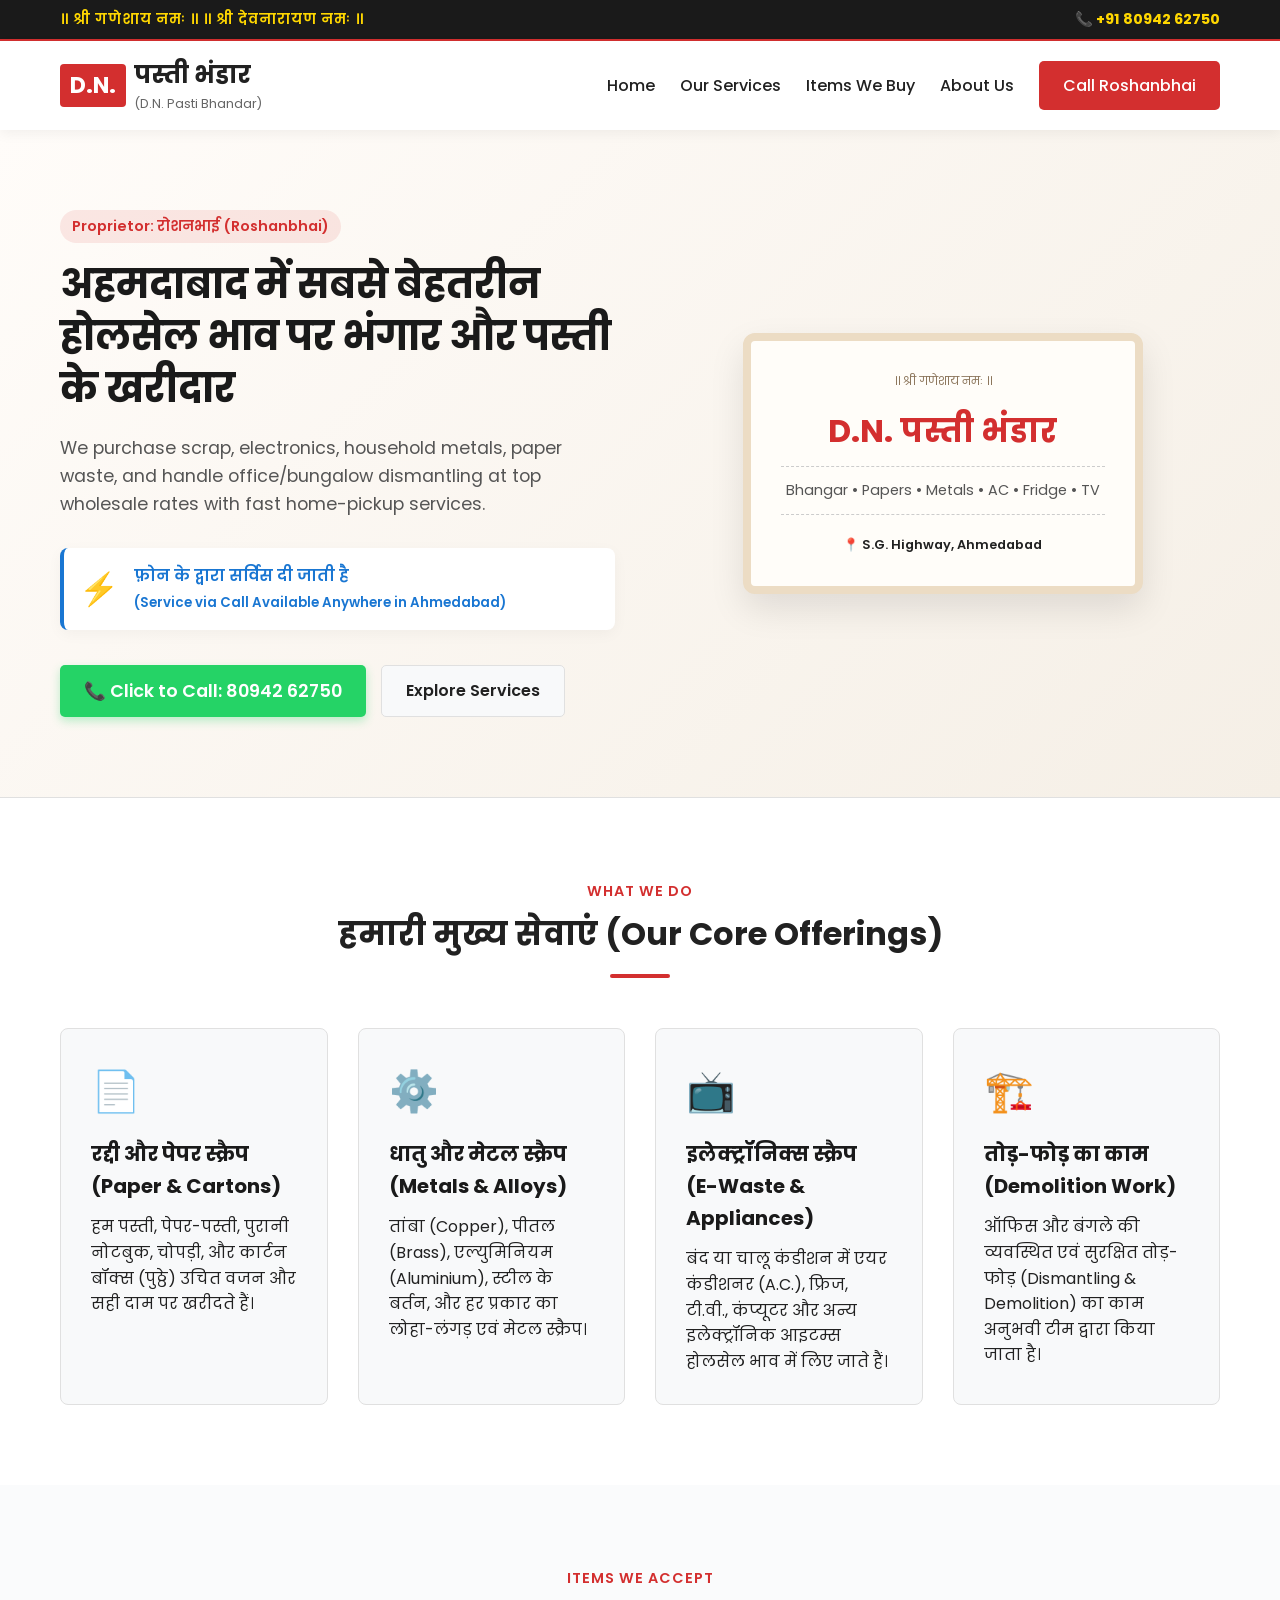
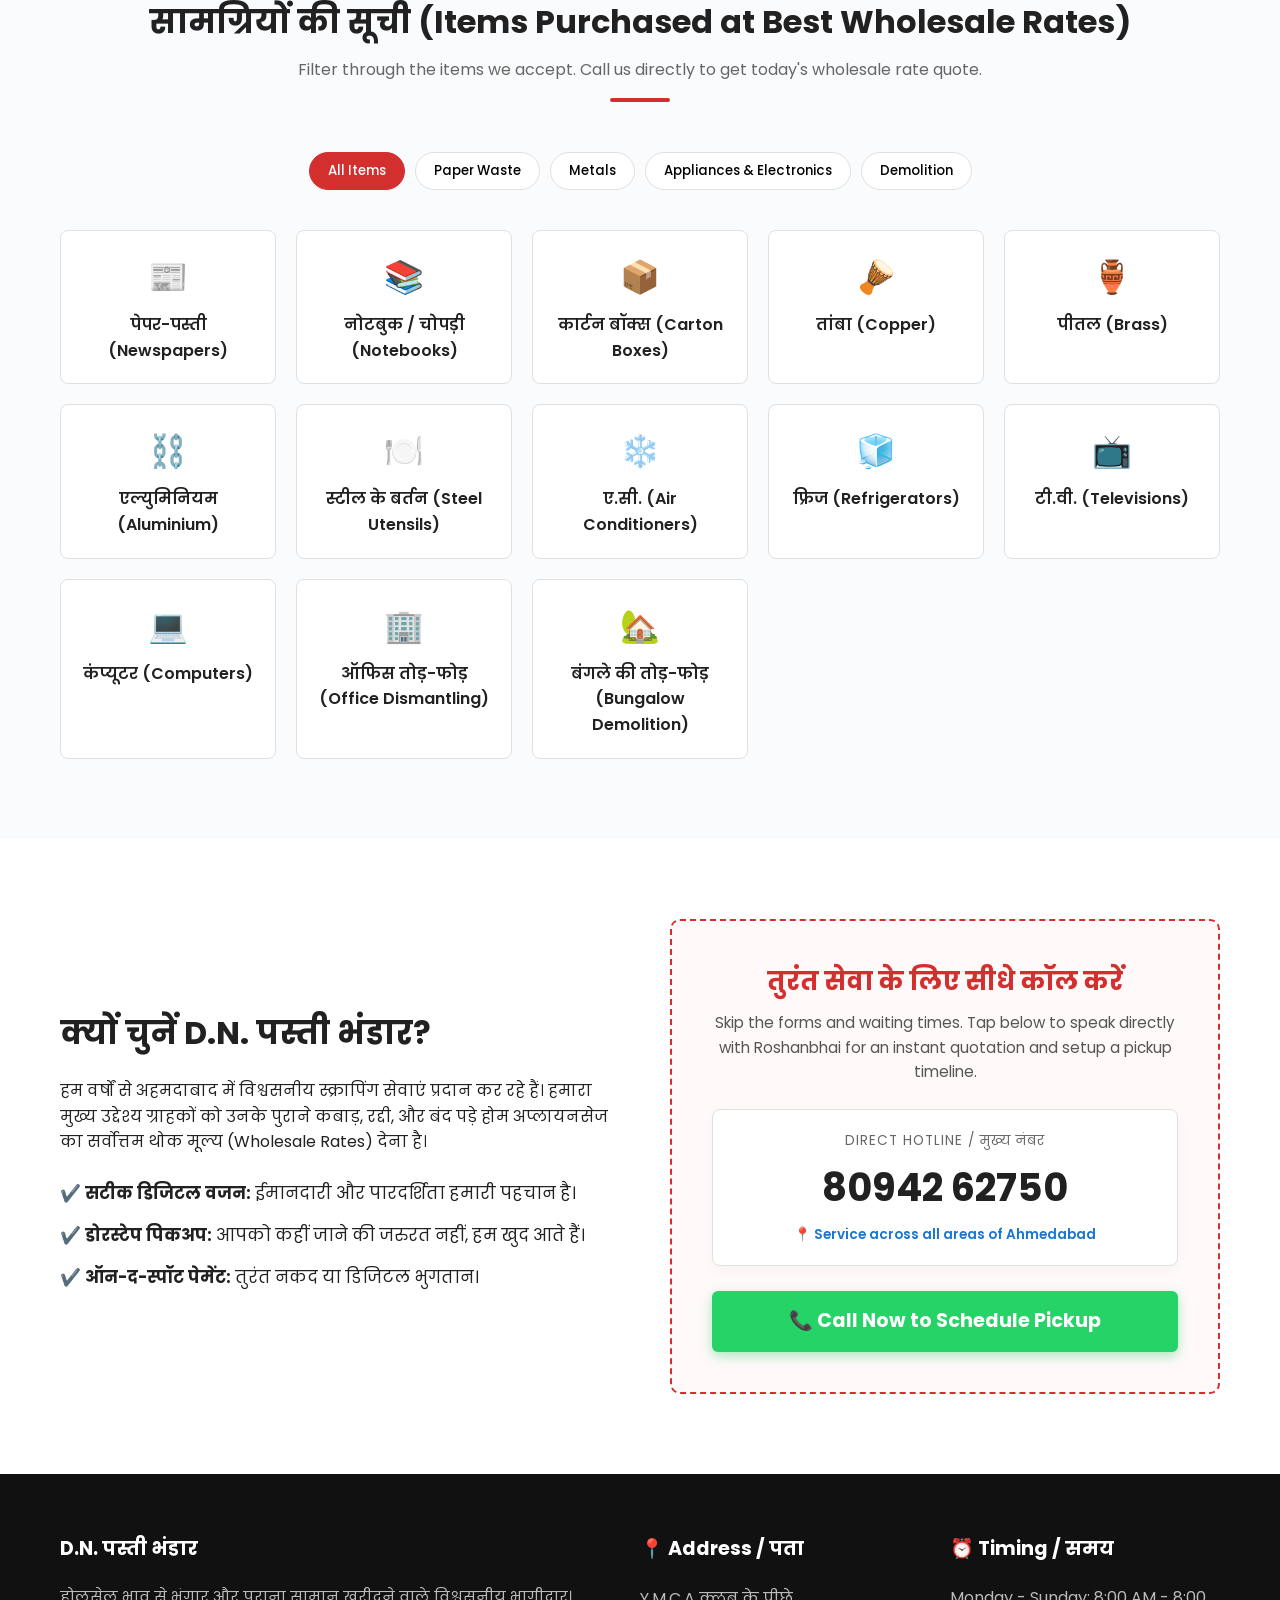
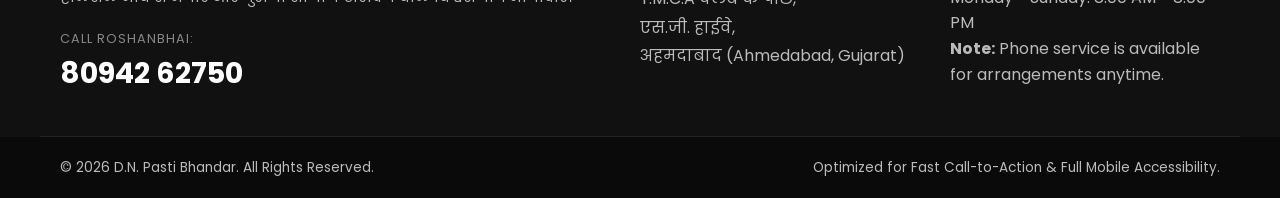
==== index.html @ b55e7306 "demo" ====
<!DOCTYPE html>
<html lang="hi">
<head>
    <meta charset="UTF-8">
    <meta name="viewport" content="width=device-width, initial-scale=1.0">
    <title>D.N. Pasti Bhandar | Scrap & Raddi Scrap Dealer Ahmedabad</title>
    <meta name="description" content="D.N. Pasti Bhandar by Roshanbhai in Ahmedabad. We buy old newspapers, notebooks, metal, copper, brass, electronics, AC, fridge, TV, computers at wholesale rates. We also specialize in office and bungalow demolition services.">
    <meta name="keywords" content="Pasti Bhandar Ahmedabad, Scrap Dealer Ahmedabad, Bhangar Dealer SG Highway, Raddi Buyer, Old AC Fridge Buyer, Demolition Services Ahmedabad, Roshanbhai Scrap">
    <link rel="stylesheet" href="style.css">
    <!-- Google Fonts for professional typography -->
    <link rel="preconnect" href="https://fonts.googleapis.com">
    <link rel="preconnect" href="https://fonts.gstatic.com" crossorigin>
    <link href="https://fonts.googleapis.com/css2?family=Poppins:wght@300;400;600;700&display=swap" rel="stylesheet">
</head>
<body>

    <!-- Top Bar for Quick Contact -->
    <div class="top-bar">
        <div class="container top-bar-content">
            <span class="religious-heading">॥ श्री गणेशाय नमः ॥ ॥ श्री देवनारायण नमः ॥</span>
            <a href="tel:+918094262750" class="top-phone">📞 +91 80942 62750</a>
        </div>
    </div>

    <!-- Main Navigation Header -->
    <header class="main-header">
        <div class="container header-container">
            <div class="logo-area">
                <span class="logo-accent">D.N.</span>
                <h1 class="logo-title">पस्ती भंडार <span class="sub-logo">(D.N. Pasti Bhandar)</span></h1>
            </div>
            <nav class="main-nav" id="mainNav">
                <ul>
                    <li><a href="#home">Home</a></li>
                    <li><a href="#services">Our Services</a></li>
                    <li><a href="#items">Items We Buy</a></li>
                    <li><a href="#about">About Us</a></li>
                    <li><a href="tel:+918094262750" class="btn btn-primary-nav">Call Roshanbhai</a></li>
                </ul>
            </nav>
            <button class="menu-toggle" aria-label="Toggle Navigation Menu" id="menuToggle">
                <span class="bar"></span>
                <span class="bar"></span>
                <span class="bar"></span>
            </button>
        </div>
    </header>

    <!-- Hero Section -->
    <section id="home" class="hero-section">
        <div class="container hero-container">
            <div class="hero-content">
                <span class="owner-tag">Proprietor: रोशनभाई (Roshanbhai)</span>
                <h2>अहमदाबाद में सबसे बेहतरीन होलसेल भाव पर भंगार और पस्ती के खरीदार</h2>
                <p>We purchase scrap, electronics, household metals, paper waste, and handle office/bungalow dismantling at top wholesale rates with fast home-pickup services.</p>
                
                <div class="badge-card">
                    <span class="badge-icon">⚡</span>
                    <span class="badge-text">फ़ोन के द्वारा सर्विस दी जाती है<br><small>(Service via Call Available Anywhere in Ahmedabad)</small></span>
                </div>

                <div class="hero-cta-group">
                    <a href="tel:+918094262750" class="btn btn-call">📞 Click to Call: 80942 62750</a>
                    <a href="#services" class="btn btn-secondary">Explore Services</a>
                </div>
            </div>
            <div class="hero-visual">
                <div class="card-mockup">
                    <div class="card-top">॥ श्री गणेशाय नमः ॥</div>
                    <div class="card-brand">D.N. पस्ती भंडार</div>
                    <div class="card-items-list">Bhangar • Papers • Metals • AC • Fridge • TV</div>
                    <div class="card-footer">📍 S.G. Highway, Ahmedabad</div>
                </div>
            </div>
        </div>
    </section>

    <!-- Core Services Overview -->
    <section id="services" class="services-section">
        <div class="container">
            <div class="section-title-area">
                <span class="subtitle">What We Do</span>
                <h3>हमारी मुख्य सेवाएं (Our Core Offerings)</h3>
                <div class="decor-line"></div>
            </div>

            <div class="services-grid">
                <!-- Service 1 -->
                <div class="service-card">
                    <div class="service-icon">📄</div>
                    <h4>रद्दी और पेपर स्क्रैप (Paper & Cartons)</h4>
                    <p>हम पस्ती, पेपर-पस्ती, पुरानी नोटबुक, चोपड़ी, और कार्टन बॉक्स (पुठ्ठे) उचित वजन और सही दाम पर खरीदते हैं।</p>
                </div>
                <!-- Service 2 -->
                <div class="service-card">
                    <div class="service-icon">⚙️</div>
                    <h4>धातु और मेटल स्क्रैप (Metals & Alloys)</h4>
                    <p>तांबा (Copper), पीतल (Brass), एल्युमिनियम (Aluminium), स्टील के बर्तन, और हर प्रकार का लोहा-लंगड़ एवं मेटल स्क्रैप।</p>
                </div>
                <!-- Service 3 -->
                <div class="service-card">
                    <div class="service-icon">📺</div>
                    <h4>इलेक्ट्रॉनिक्स स्क्रैप (E-Waste & Appliances)</h4>
                    <p>बंद या चालू कंडीशन में एयर कंडीशनर (A.C.), फ्रिज, टी.वी., कंप्यूटर और अन्य इलेक्ट्रॉनिक आइटम्स होलसेल भाव में लिए जाते हैं।</p>
                </div>
                <!-- Service 4 -->
                <div class="service-card">
                    <div class="service-icon">🏗️</div>
                    <h4>तोड़-फोड़ का काम (Demolition Work)</h4>
                    <p>ऑफिस और बंगले की व्यवस्थित एवं सुरक्षित तोड़-फोड़ (Dismantling & Demolition) का काम अनुभवी टीम द्वारा किया जाता है।</p>
                </div>
            </div>
        </div>
    </section>

    <!-- Interactive Items Bought Section -->
    <section id="items" class="items-section">
        <div class="container">
            <div class="section-title-area">
                <span class="subtitle">Items We Accept</span>
                <h3>सामग्रियों की सूची (Items Purchased at Best Wholesale Rates)</h3>
                <p class="section-desc">Filter through the items we accept. Call us directly to get today's wholesale rate quote.</p>
                <div class="decor-line"></div>
            </div>

            <!-- Custom Interactive Items Filter -->
            <div class="explorer-wrapper">
                <div class="filter-buttons">
                    <button class="filter-btn active" data-filter="all">All Items</button>
                    <button class="filter-btn" data-filter="papers">Paper Waste</button>
                    <button class="filter-btn" data-filter="metals">Metals</button>
                    <button class="filter-btn" data-filter="appliances">Appliances & Electronics</button>
                    <button class="filter-btn" data-filter="demolition">Demolition</button>
                </div>

                <div class="items-gallery" id="itemsGallery">
                    <div class="item-node" data-category="papers">
                        <span class="item-emoji">📰</span>
                        <h5>पेपर-पस्ती (Newspapers)</h5>
                    </div>
                    <div class="item-node" data-category="papers">
                        <span class="item-emoji">📚</span>
                        <h5>नोटबुक / चोपड़ी (Notebooks)</h5>
                    </div>
                    <div class="item-node" data-category="papers">
                        <span class="item-emoji">📦</span>
                        <h5>कार्टन बॉक्स (Carton Boxes)</h5>
                    </div>
                    <div class="item-node" data-category="metals">
                        <span class="item-emoji">🪘</span>
                        <h5>तांबा (Copper)</h5>
                    </div>
                    <div class="item-node" data-category="metals">
                        <span class="item-emoji">🏺</span>
                        <h5>पीतल (Brass)</h5>
                    </div>
                    <div class="item-node" data-category="metals">
                        <span class="item-emoji">⛓️</span>
                        <h5>एल्युमिनियम (Aluminium)</h5>
                    </div>
                    <div class="item-node" data-category="metals">
                        <span class="item-emoji">🍽️</span>
                        <h5>स्टील के बर्तन (Steel Utensils)</h5>
                    </div>
                    <div class="item-node" data-category="appliances">
                        <span class="item-emoji">❄️</span>
                        <h5>ए.सी. (Air Conditioners)</h5>
                    </div>
                    <div class="item-node" data-category="appliances">
                        <span class="item-emoji">🧊</span>
                        <h5>फ्रिज (Refrigerators)</h5>
                    </div>
                    <div class="item-node" data-category="appliances">
                        <span class="item-emoji">📺</span>
                        <h5>टी.वी. (Televisions)</h5>
                    </div>
                    <div class="item-node" data-category="appliances">
                        <span class="item-emoji">💻</span>
                        <h5>कंप्यूटर (Computers)</h5>
                    </div>
                    <div class="item-node" data-category="demolition">
                        <span class="item-emoji">🏢</span>
                        <h5>ऑफिस तोड़-फोड़ (Office Dismantling)</h5>
                    </div>
                    <div class="item-node" data-category="demolition">
                        <span class="item-emoji">🏡</span>
                        <h5>बंगले की तोड़-फोड़ (Bungalow Demolition)</h5>
                    </div>
                </div>
            </div>
        </div>
    </section>

    <!-- Trust Factors & Direct Call Action Block -->
    <section id="about" class="about-info-section">
        <div class="container info-grid">
            <div class="info-text-block">
                <h3>क्यों चुनें D.N. पस्ती भंडार?</h3>
                <p>हम वर्षों से अहमदाबाद में विश्वसनीय स्क्रापिंग सेवाएं प्रदान कर रहे हैं। हमारा मुख्य उद्देश्य ग्राहकों को उनके पुराने कबाड़, रद्दी, और बंद पड़े होम अप्लायनसेज का सर्वोत्तम थोक मूल्य (Wholesale Rates) देना है।</p>
                <ul class="features-list">
                    <li>✔️ <strong>सटीक डिजिटल वजन:</strong> ईमानदारी और पारदर्शिता हमारी पहचान है।</li>
                    <li>✔️ <strong>डोरस्टेप पिकअप:</strong> आपको कहीं जाने की जरुरत नहीं, हम खुद आते हैं।</li>
                    <li>✔️ <strong>ऑन-द-स्पॉट पेमेंट:</strong> तुरंत नकद या डिजिटल भुगतान।</li>
                </ul>
            </div>
            
            <!-- Highly Optimised Direct Action Block replacing the form -->
            <div class="info-call-block">
                <h4>तुरंत सेवा के लिए सीधे कॉल करें</h4>
                <p>Skip the forms and waiting times. Tap below to speak directly with Roshanbhai for an instant quotation and setup a pickup timeline.</p>
                
                <div class="action-card">
                    <span class="action-title">Direct Hotline / मुख्य नंबर</span>
                    <a href="tel:+918094262750" class="action-phone-link">80942 62750</a>
                    <span class="action-note">📍 Service across all areas of Ahmedabad</span>
                </div>
                
                <a href="tel:+918094262750" class="btn btn-large-call">📞 Call Now to Schedule Pickup</a>
            </div>
        </div>
    </section>

    <!-- Location & Contact Footer -->
    <footer id="contact" class="main-footer">
        <div class="container footer-grid">
            <div class="footer-col-brand">
                <h4>D.N. पस्ती भंडार</h4>
                <p class="tagline">होलसेल भाव से भंगार और पुराना सामान खरीदने वाले विश्वसनीय भागीदार।</p>
                <div class="phone-highlight">
                    <span>CALL ROSHANBHAI:</span>
                    <a href="tel:+918094262750">80942 62750</a>
                </div>
            </div>
            <div class="footer-col-address">
                <h4>📍 Address / पता</h4>
                <p class="address-text">
                    Y.M.C.A क्लब के पीछे,<br>
                    एस.जी. हाईवे,<br>
                    अहमदाबाद (Ahmedabad, Gujarat)
                </p>
            </div>
            <div class="footer-col-hours">
                <h4>⏰ Timing / समय</h4>
                <p>Monday - Sunday: 8:00 AM - 8:00 PM<br><strong>Note:</strong> Phone service is available for arrangements anytime.</p>
            </div>
        </div>
        <div class="footer-bottom">
            <div class="container bottom-flex">
                <p>&copy; 2026 D.N. Pasti Bhandar. All Rights Reserved.</p>
                <p>Optimized for Fast Call-to-Action & Full Mobile Accessibility.</p>
            </div>
        </div>
    </footer>

    <script src="script.js"></script>
</body>
</html>
---- style.css ----
/* Reset & Base System Styles */
*, *::before, *::after {
    box-sizing: border-box;
    margin: 0;
    padding: 0;
}

:root {
    --primary-color: #d32f2f;     /* Strong Crimson Red from Business Card text styling */
    --secondary-color: #1976d2;   /* Royal Blue accent for phone highlights */
    --dark-neutral: #212121;      /* Crisp body text color */
    --light-neutral: #f8f9fa;     /* Modern clean background tint */
    --pure-white: #ffffff;
    --border-color: #e0e0e0;
    --success-color: #2e7d32;
    --font-primary: 'Poppins', sans-serif;
    --font-heading: 'Rozha One', serif;
}

html {
    scroll-behavior: smooth;
    font-size: 16px;
}

body {
    font-family: var(--font-primary);
    background-color: var(--pure-white);
    color: var(--dark-neutral);
    line-height: 1.6;
}

.container {
    width: 100%;
    max-width: 1200px;
    margin: 0 auto;
    padding: 0 20px;
}

/* Top Religious & Quick Contact Bar */
.top-bar {
    background-color: #1a1a1a;
    color: #ffd700; /* Auspicious Gold tone */
    padding: 8px 0;
    font-size: 0.9rem;
    border-bottom: 2px solid var(--primary-color);
}

.top-bar-content {
    display: flex;
    justify-content: space-between;
    align-items: center;
    flex-wrap: wrap;
}

.religious-heading {
    font-weight: 600;
    letter-spacing: 1px;
}

.top-phone {
    color: #ffd700;
    text-decoration: none;
    font-weight: bold;
}

/* Header & Main Nav Styles */
.main-header {
    background-color: var(--pure-white);
    box-shadow: 0 4px 12px rgba(0,0,0,0.05);
    position: sticky;
    top: 0;
    z-index: 1000;
}

.header-container {
    display: flex;
    justify-content: space-between;
    align-items: center;
    padding: 15px 20px;
}

.logo-area {
    display: flex;
    align-items: center;
    gap: 8px;
}

.logo-accent {
    background-color: var(--primary-color);
    color: var(--pure-white);
    padding: 4px 10px;
    font-weight: 700;
    font-size: 1.4rem;
    border-radius: 4px;
}

.logo-title {
    font-size: 1.5rem;
    color: var(--dark-neutral);
    font-weight: 700;
}

.sub-logo {
    display: block;
    font-size: 0.8rem;
    color: #666;
    font-weight: 400;
    font-family: var(--font-primary);
}

.main-nav ul {
    display: flex;
    list-style: none;
    align-items: center;
    gap: 25px;
}

.main-nav a {
    text-decoration: none;
    color: var(--dark-neutral);
    font-weight: 500;
    transition: color 0.3s ease;
}

.main-nav a:hover {
    color: var(--primary-color);
}

/* Button Classes */
.btn {
    display: inline-block;
    padding: 10px 22px;
    border-radius: 5px;
    text-decoration: none;
    font-weight: 600;
    transition: transform 0.2s, background-color 0.3s;
    cursor: pointer;
    border: none;
}

.btn-primary-nav {
    background-color: var(--primary-color);
    color: var(--pure-white) !important;
}

.btn-primary-nav:hover {
    background-color: #b71c1c;
}

.btn-call {
    background-color: #25d366; /* WhatsApp/Call Green accent matching phone icon alignment */
    color: var(--pure-white);
    font-size: 1.1rem;
    box-shadow: 0 4px 10px rgba(37, 211, 102, 0.3);
}

.btn-call:hover {
    background-color: #1ebd58;
    transform: translateY(-2px);
}

.btn-secondary {
    background-color: var(--light-neutral);
    color: var(--dark-neutral);
    border: 1px solid var(--border-color);
}

.btn-secondary:hover {
    background-color: #e2e6ea;
}

/* Menu Toggle Button for Mobile viewports */
.menu-toggle {
    display: none;
    flex-direction: column;
    gap: 5px;
    background: none;
    border: none;
    cursor: pointer;
}

.menu-toggle .bar {
    width: 25px;
    height: 3px;
    background-color: var(--dark-neutral);
    transition: 0.3s;
}

/* Hero Section Styles */
.hero-section {
    background: linear-gradient(135deg, #fffcf9 0%, #f5efe6 100%);
    padding: 80px 0;
    border-bottom: 1px solid var(--border-color);
}

.hero-container {
    display: flex;
    align-items: center;
    gap: 50px;
}

.hero-content {
    flex: 1;
}

.owner-tag {
    display: inline-block;
    background-color: rgba(211, 47, 47, 0.1);
    color: var(--primary-color);
    padding: 5px 12px;
    border-radius: 20px;
    font-weight: 600;
    font-size: 0.9rem;
    margin-bottom: 15px;
}

.hero-content h2 {
    font-size: 2.5rem;
    line-height: 1.3;
    margin-bottom: 20px;
    color: #1a1a1a;
}

.hero-content p {
    font-size: 1.1rem;
    color: #555;
    margin-bottom: 30px;
}

.badge-card {
    display: flex;
    align-items: center;
    gap: 15px;
    background-color: var(--pure-white);
    padding: 15px;
    border-radius: 8px;
    box-shadow: 0 4px 15px rgba(0,0,0,0.04);
    margin-bottom: 35px;
    border-left: 4px solid var(--secondary-color);
}

.badge-icon {
    font-size: 2rem;
}

.badge-text {
    font-weight: 600;
    color: var(--secondary-color);
}

.hero-cta-group {
    display: flex;
    gap: 15px;
    flex-wrap: wrap;
}

.hero-visual {
    flex: 1;
    display: flex;
    justify-content: center;
}

/* Elegant Mockup Representation of the Business Card */
.card-mockup {
    width: 100%;
    max-width: 400px;
    background-color: #fffdf9;
    border: 8px solid #ecdcc4;
    border-radius: 12px;
    padding: 30px;
    box-shadow: 0 15px 35px rgba(0,0,0,0.1);
    position: relative;
}

.card-top {
    text-align: center;
    font-size: 0.75rem;
    color: #8c765c;
    margin-bottom: 15px;
}

.card-brand {
    font-size: 2rem;
    color: var(--primary-color);
    font-weight: bold;
    text-align: center;
    margin-bottom: 10px;
}

.card-items-list {
    font-size: 0.9rem;
    text-align: center;
    color: #555;
    border-top: 1px dashed #ccc;
    border-bottom: 1px dashed #ccc;
    padding: 12px 0;
    margin-bottom: 20px;
}

.card-footer {
    text-align: center;
    font-size: 0.8rem;
    font-weight: 600;
}

/* Service Section Styles */
.services-section {
    padding: 80px 0;
    background-color: var(--pure-white);
}

.section-title-area {
    text-align: center;
    margin-bottom: 50px;
}

.section-title-area .subtitle {
    color: var(--primary-color);
    text-transform: uppercase;
    font-weight: 600;
    letter-spacing: 1px;
    font-size: 0.9rem;
}

.section-title-area h3 {
    font-size: 2rem;
    margin-top: 5px;
}

.decor-line {
    width: 60px;
    height: 4px;
    background-color: var(--primary-color);
    margin: 15px auto 0;
    border-radius: 2px;
}

.services-grid {
    display: grid;
    grid-template-columns: repeat(auto-fit, minmax(260px, 1fr));
    gap: 30px;
}

.service-card {
    background-color: var(--light-neutral);
    padding: 30px;
    border-radius: 8px;
    transition: transform 0.3s, box-shadow 0.3s;
    border: 1px solid var(--border-color);
}

.service-card:hover {
    transform: translateY(-5px);
    box-shadow: 0 10px 25px rgba(0,0,0,0.05);
}

.service-icon {
    font-size: 2.5rem;
    margin-bottom: 15px;
}

.service-card h4 {
    font-size: 1.25rem;
    margin-bottom: 12px;
    color: #1a1a1a;
}

/* Items Grid & Filter System */
.items-section {
    padding: 80px 0;
    background-color: #fafbfc;
}

.section-desc {
    color: #666;
    margin-top: 10px;
}

.explorer-wrapper {
    margin-top: 40px;
}

.filter-buttons {
    display: flex;
    justify-content: center;
    gap: 10px;
    flex-wrap: wrap;
    margin-bottom: 40px;
}

.filter-btn {
    background-color: var(--pure-white);
    border: 1px solid var(--border-color);
    padding: 8px 18px;
    border-radius: 20px;
    cursor: pointer;
    font-family: var(--font-primary);
    font-weight: 500;
    transition: all 0.3s;
}

.filter-btn.active, .filter-btn:hover {
    background-color: var(--primary-color);
    color: var(--pure-white);
    border-color: var(--primary-color);
}

.items-gallery {
    display: grid;
    grid-template-columns: repeat(auto-fill, minmax(200px, 1fr));
    gap: 20px;
}

.item-node {
    background-color: var(--pure-white);
    border: 1px solid var(--border-color);
    padding: 20px;
    border-radius: 8px;
    text-align: center;
    transition: all 0.3s ease;
}

.item-node:hover {
    border-color: var(--primary-color);
    box-shadow: 0 5px 15px rgba(0,0,0,0.05);
}

.item-emoji {
    font-size: 2rem;
    display: block;
    margin-bottom: 10px;
}

.item-node h5 {
    font-size: 1rem;
    font-weight: 600;
}

/* Info Section & Callback Form */
.about-info-section {
    padding: 80px 0;
    background-color: var(--pure-white);
}

.info-grid {
    display: grid;
    grid-template-columns: 1fr 1fr;
    gap: 60px;
    align-items: center;
}

.info-text-block h3 {
    font-size: 2rem;
    margin-bottom: 20px;
}

.features-list {
    list-style: none;
    margin-top: 25px;
}

.features-list li {
    margin-bottom: 15px;
    font-size: 1.05rem;
}

.info-form-block {
    background-color: var(--light-neutral);
    padding: 40px;
    border-radius: 10px;
    border: 1px solid var(--border-color);
}

.info-form-block h4 {
    font-size: 1.4rem;
    margin-bottom: 5px;
}

.info-form-block p {
    font-size: 0.9rem;
    color: #666;
    margin-bottom: 25px;
}

.form-group {
    margin-bottom: 20px;
}

.form-group label {
    display: block;
    font-size: 0.9rem;
    font-weight: 600;
    margin-bottom: 5px;
}

.form-group input, .form-group select {
    width: 100%;
    padding: 12px;
    border: 1px solid var(--border-color);
    border-radius: 5px;
    font-family: var(--font-primary);
    font-size: 1rem;
}

.form-group input:focus, .form-group select:focus {
    outline: none;
    border-color: var(--primary-color);
}

.btn-submit {
    background-color: var(--primary-color);
    color: var(--pure-white);
    width: 100%;
    padding: 12px;
    font-size: 1rem;
}

.btn-submit:hover {
    background-color: #b71c1c;
}

.hidden-message {
    display: none;
    background-color: rgba(46, 125, 50, 0.1);
    color: var(--success-color);
    padding: 15px;
    border-radius: 5px;
    text-align: center;
    margin-top: 20px;
    font-weight: 600;
}

/* Footer Section Styles */
.main-footer {
    background-color: #111;
    color: #bbb;
    padding: 60px 0 0;
}

.footer-grid {
    display: grid;
    grid-template-columns: 2fr 1fr 1fr;
    gap: 40px;
    padding-bottom: 40px;
    border-bottom: 1px solid #222;
}

.footer-grid h4 {
    color: var(--pure-white);
    margin-bottom: 20px;
    font-size: 1.2rem;
}

.tagline {
    font-size: 0.95rem;
    margin-bottom: 20px;
}

.phone-highlight span {
    display: block;
    font-size: 0.8rem;
    letter-spacing: 1px;
    color: #888;
}

.phone-highlight a {
    font-size: 1.8rem;
    color: var(--pure-white);
    text-decoration: none;
    font-weight: 700;
}

.phone-highlight a:hover {
    color: var(--primary-color);
}

.address-text {
    line-height: 1.8;
}

.footer-bottom {
    background-color: #0a0a0a;
    padding: 20px 0;
    font-size: 0.85rem;
}

.bottom-flex {
    display: flex;
    justify-content: space-between;
    flex-wrap: wrap;
    gap: 10px;
}

/* Media Queries for Fluid Responsiveness */
@media (max-width: 992px) {
    .hero-container {
        flex-direction: column;
        text-align: center;
    }
    .hero-cta-group {
        justify-content: center;
    }
    .badge-card {
        justify-content: center;
    }
    .info-grid {
        grid-template-columns: 1fr;
        gap: 40px;
    }
    .footer-grid {
        grid-template-columns: 1fr;
        gap: 30px;
    }
}

@media (max-width: 768px) {
    .menu-toggle {
        display: flex;
    }
    .main-nav {
        display: none;
        width: 100%;
        position: absolute;
        top: 100%;
        left: 0;
        background-color: var(--pure-white);
        box-shadow: 0 4px 10px rgba(0,0,0,0.1);
        padding: 20px;
    }
    .main-nav.active {
        display: block;
    }
    .main-nav ul {
        flex-direction: column;
        align-items: flex-start;
        gap: 15px;
    }
    .btn-primary-nav {
        width: 100%;
        text-align: center;
    }
    .header-container {
        position: relative;
    }
    .hero-content h2 {
        font-size: 1.8rem;
    }
}
/* Reset & Base System Styles */
*, *::before, *::after {
    box-sizing: border-box;
    margin: 0;
    padding: 0;
}

:root {
    --primary-color: #d32f2f;     /* Strong Crimson Red from Business Card */
    --secondary-color: #1976d2;   /* Royal Blue accent */
    --dark-neutral: #212121;      /* Crisp body text color */
    --light-neutral: #f8f9fa;     /* Modern clean background tint */
    --pure-white: #ffffff;
    --border-color: #e0e0e0;
    --success-color: #2e7d32;
    --font-primary: 'Poppins', sans-serif;
}

html {
    scroll-behavior: smooth;
    font-size: 16px;
}

body {
    font-family: var(--font-primary);
    background-color: var(--pure-white);
    color: var(--dark-neutral);
    line-height: 1.6;
}

.container {
    width: 100%;
    max-width: 1200px;
    margin: 0 auto;
    padding: 0 20px;
}

/* Top Religious & Quick Contact Bar */
.top-bar {
    background-color: #1a1a1a;
    color: #ffd700; /* Auspicious Gold tone */
    padding: 8px 0;
    font-size: 0.9rem;
    border-bottom: 2px solid var(--primary-color);
}

.top-bar-content {
    display: flex;
    justify-content: space-between;
    align-items: center;
    flex-wrap: wrap;
}

.religious-heading {
    font-weight: 600;
    letter-spacing: 1px;
}

.top-phone {
    color: #ffd700;
    text-decoration: none;
    font-weight: bold;
}

/* Header & Main Nav Styles */
.main-header {
    background-color: var(--pure-white);
    box-shadow: 0 4px 12px rgba(0,0,0,0.05);
    position: sticky;
    top: 0;
    z-index: 1000;
}

.header-container {
    display: flex;
    justify-content: space-between;
    align-items: center;
    padding: 15px 20px;
}

.logo-area {
    display: flex;
    align-items: center;
    gap: 8px;
}

.logo-accent {
    background-color: var(--primary-color);
    color: var(--pure-white);
    padding: 4px 10px;
    font-weight: 700;
    font-size: 1.4rem;
    border-radius: 4px;
}

.logo-title {
    font-size: 1.5rem;
    color: var(--dark-neutral);
    font-weight: 700;
}

.sub-logo {
    display: block;
    font-size: 0.8rem;
    color: #666;
    font-weight: 400;
}

.main-nav ul {
    display: flex;
    list-style: none;
    align-items: center;
    gap: 25px;
}

.main-nav a {
    text-decoration: none;
    color: var(--dark-neutral);
    font-weight: 500;
    transition: color 0.3s ease;
}

.main-nav a:hover {
    color: var(--primary-color);
}

/* Button Classes */
.btn {
    display: inline-block;
    padding: 12px 24px;
    border-radius: 5px;
    text-decoration: none;
    font-weight: 600;
    transition: transform 0.2s, background-color 0.3s;
    cursor: pointer;
    border: none;
    text-align: center;
}

.btn-primary-nav {
    background-color: var(--primary-color);
    color: var(--pure-white) !important;
}

.btn-primary-nav:hover {
    background-color: #b71c1c;
}

.btn-call {
    background-color: #25d366; 
    color: var(--pure-white);
    font-size: 1.1rem;
    box-shadow: 0 4px 10px rgba(37, 211, 102, 0.3);
}

.btn-call:hover {
    background-color: #1ebd58;
    transform: translateY(-2px);
}

.btn-secondary {
    background-color: var(--light-neutral);
    color: var(--dark-neutral);
    border: 1px solid var(--border-color);
}

.btn-secondary:hover {
    background-color: #e2e6ea;
}

.btn-large-call {
    display: block;
    width: 100%;
    background-color: #25d366;
    color: var(--pure-white);
    font-size: 1.2rem;
    padding: 15px;
    border-radius: 6px;
    box-shadow: 0 4px 12px rgba(37, 211, 102, 0.4);
    text-decoration: none;
    font-weight: 700;
}

.btn-large-call:hover {
    background-color: #1ebd58;
    transform: scale(1.01);
}

/* Menu Toggle Button for Mobile viewports */
.menu-toggle {
    display: none;
    flex-direction: column;
    gap: 5px;
    background: none;
    border: none;
    cursor: pointer;
}

.menu-toggle .bar {
    width: 25px;
    height: 3px;
    background-color: var(--dark-neutral);
    transition: 0.3s;
}

/* Hero Section Styles */
.hero-section {
    background: linear-gradient(135deg, #fffcf9 0%, #f5efe6 100%);
    padding: 80px 0;
    border-bottom: 1px solid var(--border-color);
}

.hero-container {
    display: flex;
    align-items: center;
    gap: 50px;
}

.hero-content {
    flex: 1;
}

.owner-tag {
    display: inline-block;
    background-color: rgba(211, 47, 47, 0.1);
    color: var(--primary-color);
    padding: 5px 12px;
    border-radius: 20px;
    font-weight: 600;
    font-size: 0.9rem;
    margin-bottom: 15px;
}

.hero-content h2 {
    font-size: 2.5rem;
    line-height: 1.3;
    margin-bottom: 20px;
    color: #1a1a1a;
}

.hero-content p {
    font-size: 1.1rem;
    color: #555;
    margin-bottom: 30px;
}

.badge-card {
    display: flex;
    align-items: center;
    gap: 15px;
    background-color: var(--pure-white);
    padding: 15px;
    border-radius: 8px;
    box-shadow: 0 4px 15px rgba(0,0,0,0.04);
    margin-bottom: 35px;
    border-left: 4px solid var(--secondary-color);
}

.badge-icon {
    font-size: 2rem;
}

.badge-text {
    font-weight: 600;
    color: var(--secondary-color);
}

.hero-cta-group {
    display: flex;
    gap: 15px;
    flex-wrap: wrap;
}

.hero-visual {
    flex: 1;
    display: flex;
    justify-content: center;
}

/* Elegant Mockup Representation of the Business Card */
.card-mockup {
    width: 100%;
    max-width: 400px;
    background-color: #fffdf9;
    border: 8px solid #ecdcc4;
    border-radius: 12px;
    padding: 30px;
    box-shadow: 0 15px 35px rgba(0,0,0,0.1);
}

.card-top {
    text-align: center;
    font-size: 0.75rem;
    color: #8c765c;
    margin-bottom: 15px;
}

.card-brand {
    font-size: 2rem;
    color: var(--primary-color);
    font-weight: bold;
    text-align: center;
    margin-bottom: 10px;
}

.card-items-list {
    font-size: 0.9rem;
    text-align: center;
    color: #555;
    border-top: 1px dashed #ccc;
    border-bottom: 1px dashed #ccc;
    padding: 12px 0;
    margin-bottom: 20px;
}

.card-footer {
    text-align: center;
    font-size: 0.8rem;
    font-weight: 600;
}

/* Service Section Styles */
.services-section {
    padding: 80px 0;
    background-color: var(--pure-white);
}

.section-title-area {
    text-align: center;
    margin-bottom: 50px;
}

.section-title-area .subtitle {
    color: var(--primary-color);
    text-transform: uppercase;
    font-weight: 600;
    letter-spacing: 1px;
    font-size: 0.9rem;
}

.section-title-area h3 {
    font-size: 2rem;
    margin-top: 5px;
}

.decor-line {
    width: 60px;
    height: 4px;
    background-color: var(--primary-color);
    margin: 15px auto 0;
    border-radius: 2px;
}

.services-grid {
    display: grid;
    grid-template-columns: repeat(auto-fit, minmax(260px, 1fr));
    gap: 30px;
}

.service-card {
    background-color: var(--light-neutral);
    padding: 30px;
    border-radius: 8px;
    transition: transform 0.3s, box-shadow 0.3s;
    border: 1px solid var(--border-color);
}

.service-card:hover {
    transform: translateY(-5px);
    box-shadow: 0 10px 25px rgba(0,0,0,0.05);
}

.service-icon {
    font-size: 2.5rem;
    margin-bottom: 15px;
}

.service-card h4 {
    font-size: 1.25rem;
    margin-bottom: 12px;
    color: #1a1a1a;
}

/* Items Grid & Filter System */
.items-section {
    padding: 80px 0;
    background-color: #fafbfc;
}

.section-desc {
    color: #666;
    margin-top: 10px;
}

.explorer-wrapper {
    margin-top: 40px;
}

.filter-buttons {
    display: flex;
    justify-content: center;
    gap: 10px;
    flex-wrap: wrap;
    margin-bottom: 40px;
}

.filter-btn {
    background-color: var(--pure-white);
    border: 1px solid var(--border-color);
    padding: 8px 18px;
    border-radius: 20px;
    cursor: pointer;
    font-weight: 500;
    transition: all 0.3s;
}

.filter-btn.active, .filter-btn:hover {
    background-color: var(--primary-color);
    color: var(--pure-white);
    border-color: var(--primary-color);
}

.items-gallery {
    display: grid;
    grid-template-columns: repeat(auto-fill, minmax(200px, 1fr));
    gap: 20px;
}

.item-node {
    background-color: var(--pure-white);
    border: 1px solid var(--border-color);
    padding: 20px;
    border-radius: 8px;
    text-align: center;
    transition: all 0.3s ease;
}

.item-node:hover {
    border-color: var(--primary-color);
    box-shadow: 0 5px 15px rgba(0,0,0,0.05);
}

.item-emoji {
    font-size: 2rem;
    display: block;
    margin-bottom: 10px;
}

.item-node h5 {
    font-size: 1rem;
    font-weight: 600;
}

/* Info Section & Updated High-Conversion Call Block */
.about-info-section {
    padding: 80px 0;
    background-color: var(--pure-white);
}

.info-grid {
    display: grid;
    grid-template-columns: 1fr 1fr;
    gap: 60px;
    align-items: center;
}

.info-text-block h3 {
    font-size: 2rem;
    margin-bottom: 20px;
}

.features-list {
    list-style: none;
    margin-top: 25px;
}

.features-list li {
    margin-bottom: 15px;
    font-size: 1.05rem;
}

.info-call-block {
    background-color: #fff9f9;
    padding: 40px;
    border-radius: 10px;
    border: 2px dashed var(--primary-color);
    text-align: center;
}

.info-call-block h4 {
    font-size: 1.6rem;
    color: var(--primary-color);
    margin-bottom: 10px;
    font-weight: 700;
}

.info-call-block p {
    font-size: 0.95rem;
    color: #555;
    margin-bottom: 25px;
}

.action-card {
    background: var(--pure-white);
    padding: 20px;
    border-radius: 8px;
    box-shadow: 0 4px 15px rgba(0,0,0,0.03);
    margin-bottom: 25px;
    border: 1px solid var(--border-color);
}

.action-title {
    display: block;
    font-size: 0.85rem;
    color: #666;
    text-transform: uppercase;
    letter-spacing: 1px;
    margin-bottom: 5px;
}

.action-phone-link {
    display: block;
    font-size: 2.4rem;
    font-weight: 700;
    color: var(--dark-neutral);
    text-decoration: none;
    margin-bottom: 5px;
    transition: color 0.2s;
}

.action-phone-link:hover {
    color: var(--primary-color);
}

.action-note {
    display: block;
    font-size: 0.85rem;
    color: var(--secondary-color);
    font-weight: 600;
}

/* Footer Section Styles */
.main-footer {
    background-color: #111;
    color: #bbb;
    padding: 60px 0 0;
}

.footer-grid {
    display: grid;
    grid-template-columns: 2fr 1fr 1fr;
    gap: 40px;
    padding-bottom: 40px;
    border-bottom: 1px solid #222;
}

.footer-grid h4 {
    color: var(--pure-white);
    margin-bottom: 20px;
    font-size: 1.2rem;
}

.tagline {
    font-size: 0.95rem;
    margin-bottom: 20px;
}

.phone-highlight span {
    display: block;
    font-size: 0.8rem;
    letter-spacing: 1px;
    color: #888;
}

.phone-highlight a {
    font-size: 1.8rem;
    color: var(--pure-white);
    text-decoration: none;
    font-weight: 700;
}

.phone-highlight a:hover {
    color: var(--primary-color);
}

.address-text {
    line-height: 1.8;
}

.footer-bottom {
    background-color: #0a0a0a;
    padding: 20px 0;
    font-size: 0.85rem;
}

.bottom-flex {
    display: flex;
    justify-content: space-between;
    flex-wrap: wrap;
    gap: 10px;
}

/* Media Queries for Fluid Responsiveness */
@media (max-width: 992px) {
    .hero-container {
        flex-direction: column;
        text-align: center;
    }
    .hero-cta-group {
        justify-content: center;
    }
    .badge-card {
        justify-content: center;
    }
    .info-grid {
        grid-template-columns: 1fr;
        gap: 40px;
    }
    .footer-grid {
        grid-template-columns: 1fr;
        gap: 30px;
    }
}

@media (max-width: 768px) {
    .menu-toggle {
        display: flex;
    }
    .main-nav {
        display: none;
        width: 100%;
        position: absolute;
        top: 100%;
        left: 0;
        background-color: var(--pure-white);
        box-shadow: 0 4px 10px rgba(0,0,0,0.1);
        padding: 20px;
    }
    .main-nav.active {
        display: block;
    }
    .main-nav ul {
        flex-direction: column;
        align-items: flex-start;
        gap: 15px;
    }
    .btn-primary-nav {
        width: 100%;
        text-align: center;
    }
    .header-container {
        position: relative;
    }
    .hero-content h2 {
        font-size: 1.8rem;
    }
    .action-phone-link {
        font-size: 2rem;
    }
}
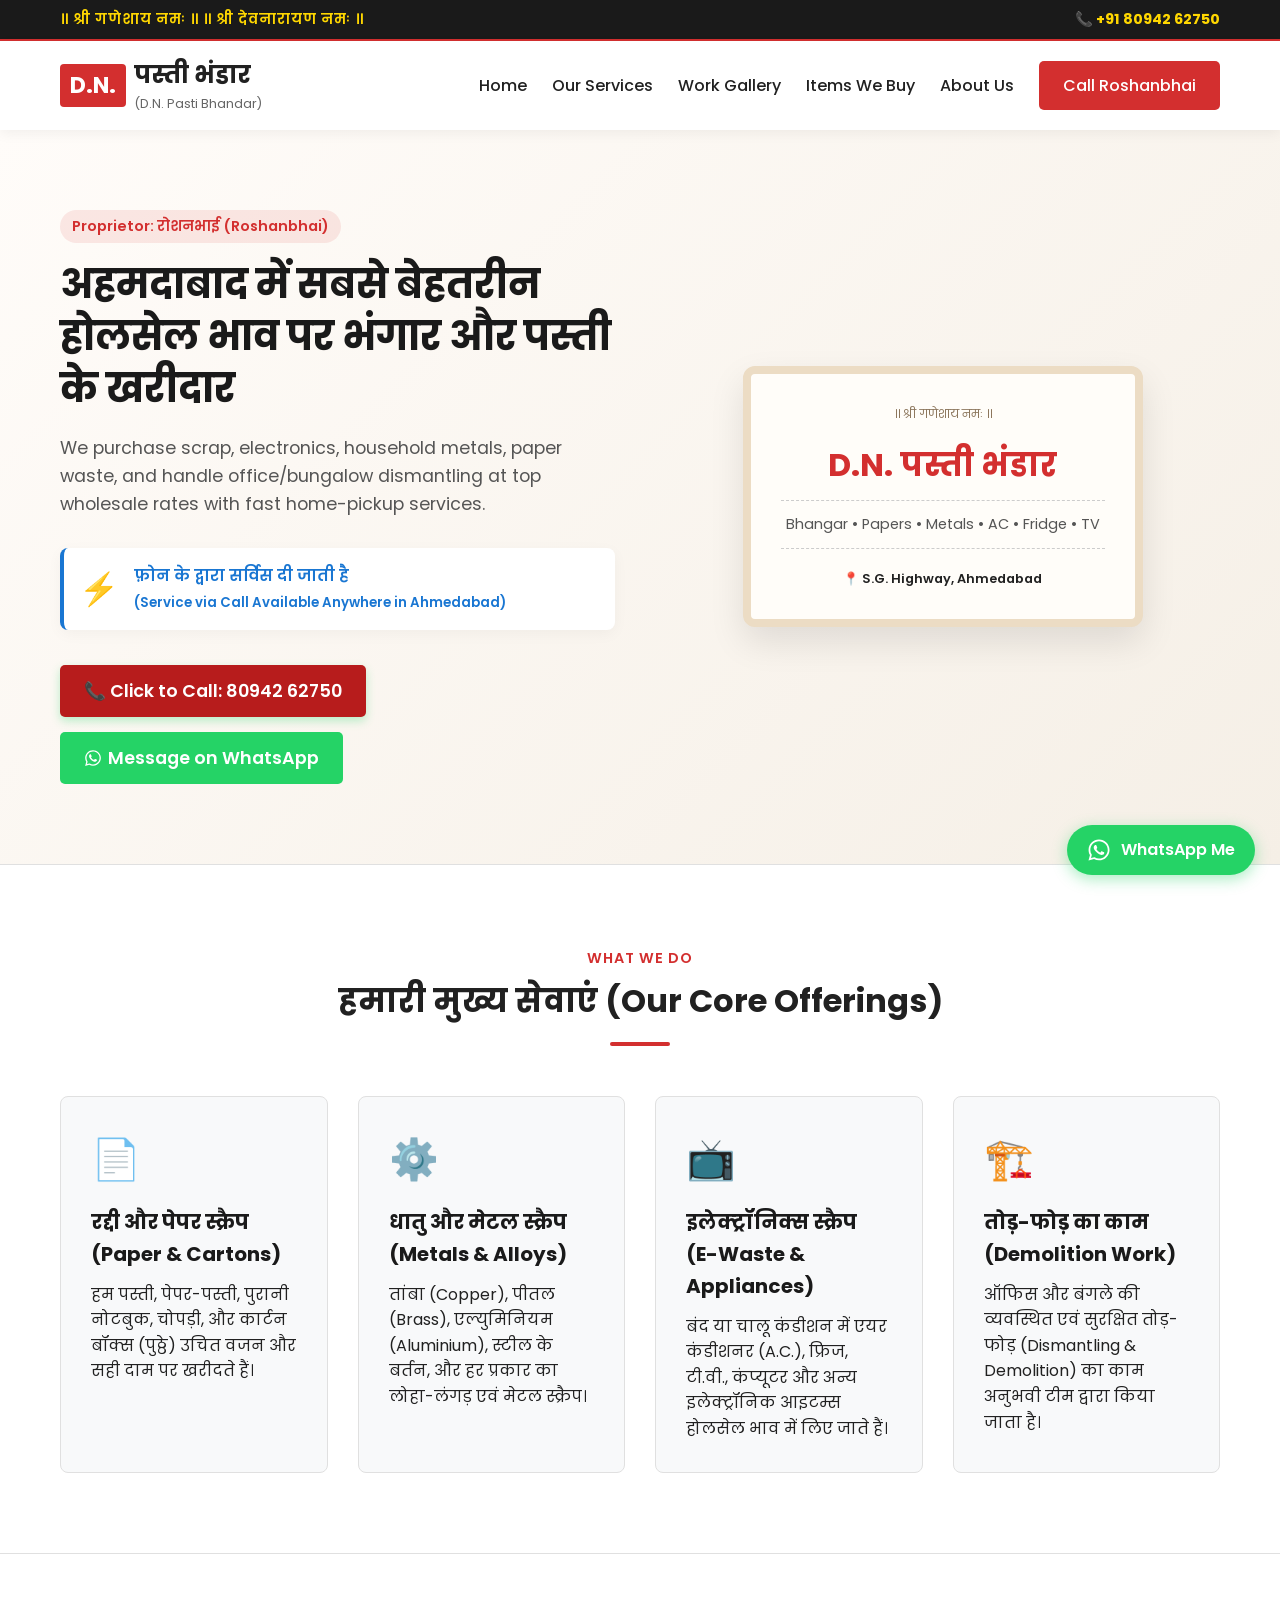
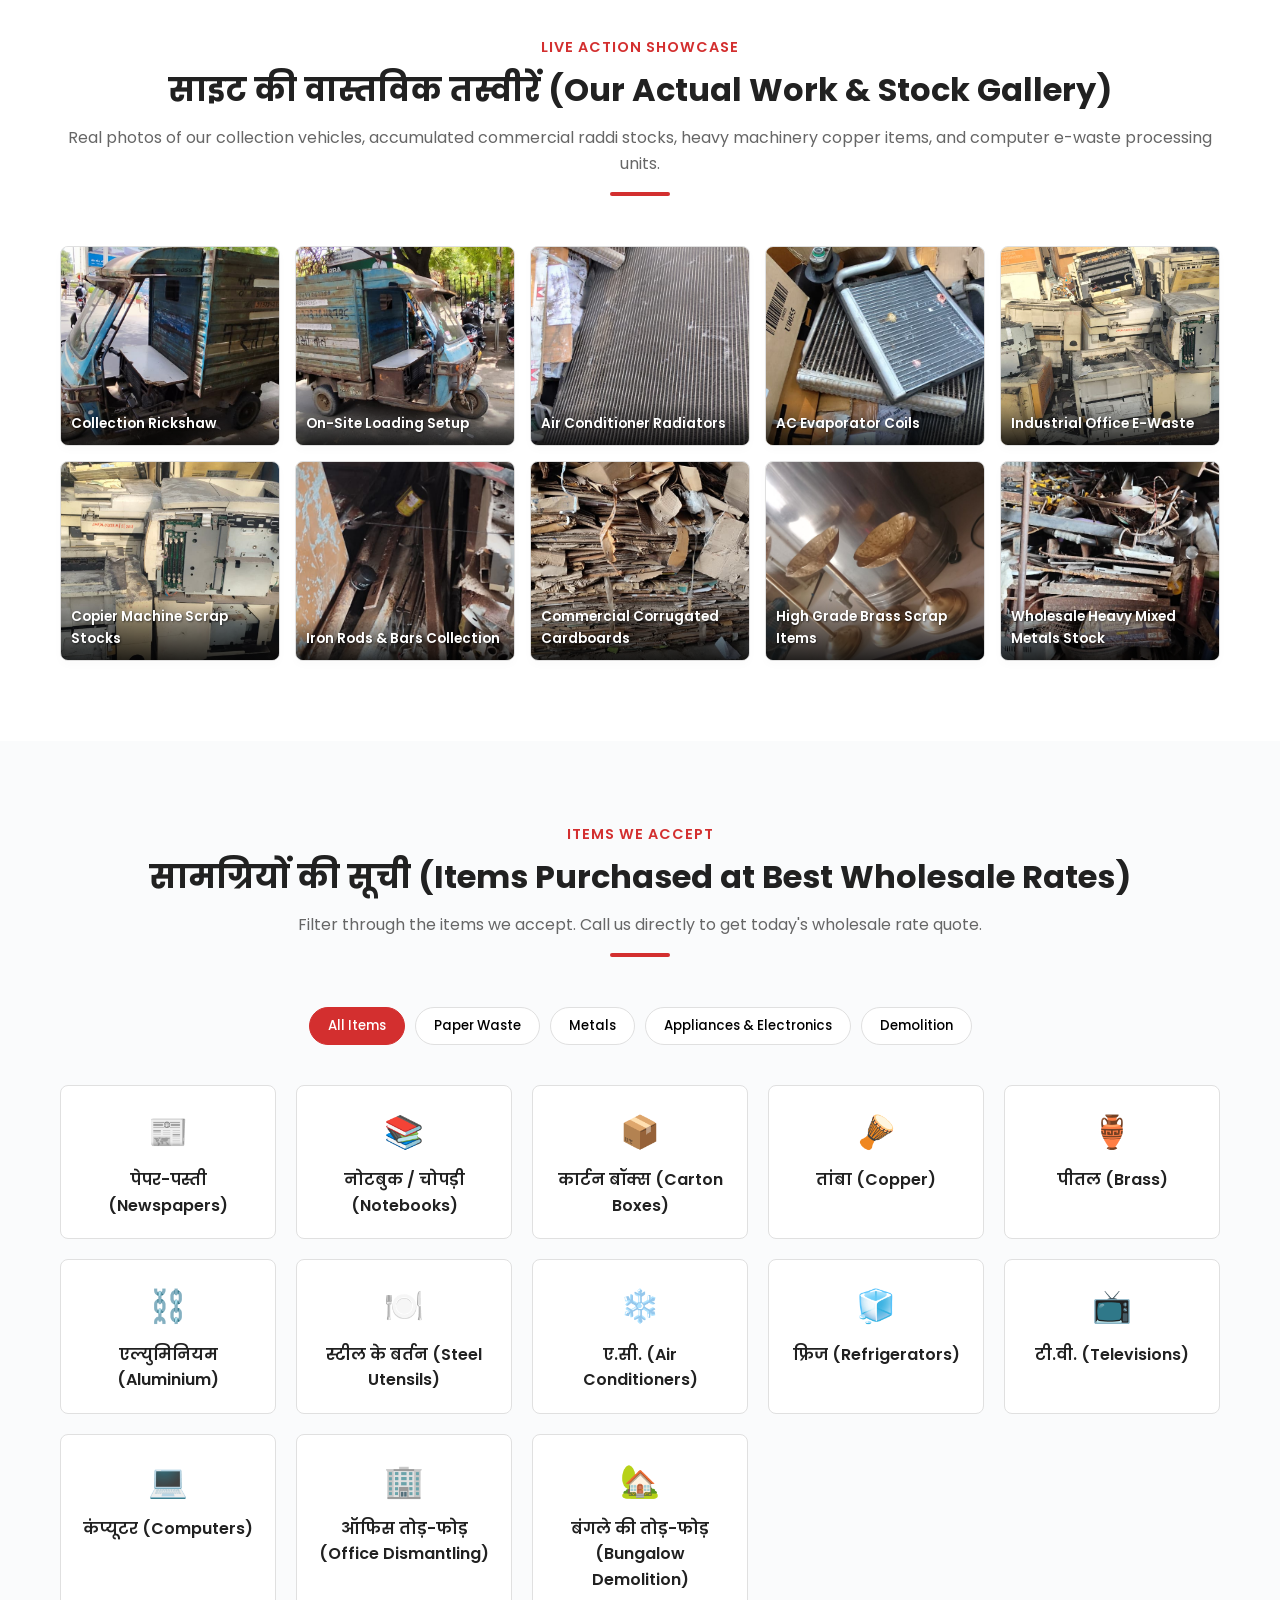
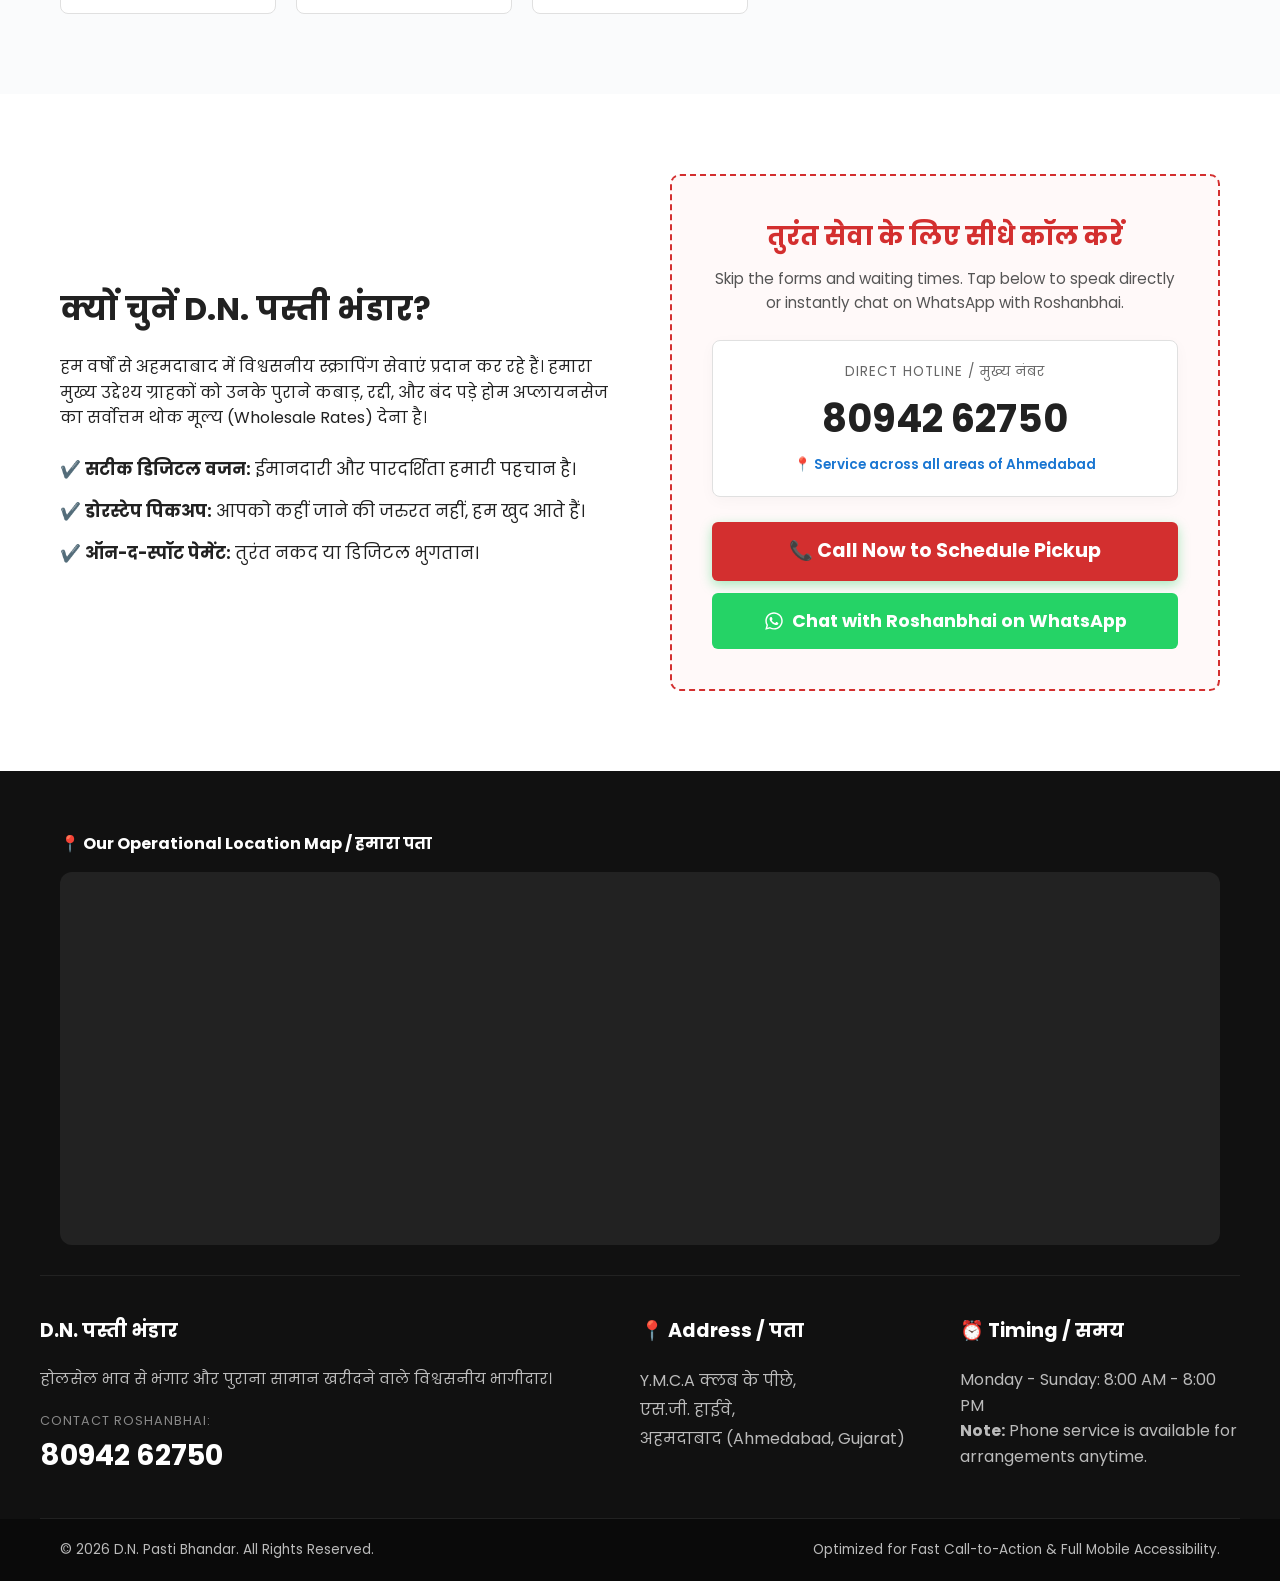
==== commit 7acd50d8: "add photos" ====
--- a/index.html
+++ b/index.html
@@ -7,18 +7,31 @@
     <meta name="description" content="D.N. Pasti Bhandar by Roshanbhai in Ahmedabad. We buy old newspapers, notebooks, metal, copper, brass, electronics, AC, fridge, TV, computers at wholesale rates. We also specialize in office and bungalow demolition services.">
     <meta name="keywords" content="Pasti Bhandar Ahmedabad, Scrap Dealer Ahmedabad, Bhangar Dealer SG Highway, Raddi Buyer, Old AC Fridge Buyer, Demolition Services Ahmedabad, Roshanbhai Scrap">
     <link rel="stylesheet" href="style.css">
-    <!-- Google Fonts for professional typography -->
     <link rel="preconnect" href="https://fonts.googleapis.com">
     <link rel="preconnect" href="https://fonts.gstatic.com" crossorigin>
     <link href="https://fonts.googleapis.com/css2?family=Poppins:wght@300;400;600;700&display=swap" rel="stylesheet">
 </head>
 <body>
 
+    <!-- Floating WhatsApp Action Button -->
+    <a href="https://wa.me/918094262750?text=Hello%20Roshanbhai,%20I%20want%20to%20sell%20scrap%20items.%20Please%20contact%20me." 
+       class="whatsapp-floating" 
+       target="_blank" 
+       rel="noopener noreferrer" 
+       aria-label="Chat on WhatsApp">
+        <svg class="wa-svg" xmlns="http://www.w3.org/2000/svg" viewBox="0 0 448 512" width="24" height="24" fill="currentColor">
+            <path d="M380.9 97.1C339 55.1 283.2 32 223.9 32c-122.4 0-222 99.6-222 222 0 39.1 10.2 77.3 29.6 111L0 480l117.7-30.9c32.4 17.7 68.9 27 106.1 27h.1c122.3 0 224.1-99.6 224.1-222 0-59.3-25.2-115-67.1-157zm-157 341.6c-33.2 0-65.7-8.9-94-25.7l-6.7-4-69.8 18.3L72 359.2l-4.4-7c-18.5-29.4-28.2-63.3-28.2-98.2 0-101.7 82.8-184.5 184.6-184.5 49.3 0 95.6 19.2 130.4 54.1 34.8 34.9 56.2 81.2 56.1 130.5 0 101.8-84.9 184.6-186.6 184.6zm101.2-138.2c-5.5-2.8-32.8-16.2-37.9-18-5.1-1.9-8.8-2.8-12.5 2.8-3.7 5.6-14.3 18-17.6 21.8-3.2 3.7-6.5 4.2-12 1.4-32.6-16.3-54-29.1-75.5-66-5.7-9.8 5.7-9.1 16.3-30.3 1.8-3.7 .9-6.9-.5-9.7-1.4-2.8-12.5-30.1-17.1-41.2-4.5-10.8-9.1-9.3-12.5-9.5-3.2-.2-6.9-.2-10.6-.2-3.7 0-9.7 1.4-14.8 6.9-5.1 5.6-19.4 19-19.4 46.3 0 27.3 19.9 53.7 22.6 57.4 2.8 3.7 39.1 59.7 94.8 83.8 35.2 15.2 49 16.5 66.6 13.9 10.7-1.6 32.8-13.4 37.4-26.4 4.6-13 4.6-24.1 3.2-26.4-1.3-2.5-5-3.9-10.5-6.6z"/>
+        </svg>
+        <span class="wa-text">WhatsApp Me</span>
+    </a>
+
     <!-- Top Bar for Quick Contact -->
     <div class="top-bar">
         <div class="container top-bar-content">
             <span class="religious-heading">॥ श्री गणेशाय नमः ॥ ॥ श्री देवनारायण नमः ॥</span>
-            <a href="tel:+918094262750" class="top-phone">📞 +91 80942 62750</a>
+            <div class="top-channels">
+                <a href="tel:+918094262750" class="top-phone">📞 +91 80942 62750</a>
+            </div>
         </div>
     </div>
 
@@ -33,6 +46,7 @@
                 <ul>
                     <li><a href="#home">Home</a></li>
                     <li><a href="#services">Our Services</a></li>
+                    <li><a href="#gallery">Work Gallery</a></li>
                     <li><a href="#items">Items We Buy</a></li>
                     <li><a href="#about">About Us</a></li>
                     <li><a href="tel:+918094262750" class="btn btn-primary-nav">Call Roshanbhai</a></li>
@@ -61,7 +75,14 @@
 
                 <div class="hero-cta-group">
                     <a href="tel:+918094262750" class="btn btn-call">📞 Click to Call: 80942 62750</a>
-                    <a href="#services" class="btn btn-secondary">Explore Services</a>
+                    <a href="https://wa.me/918094262750?text=Hello%20Roshanbhai,%20I%20want%20to%20sell%20scrap%20items.%20Please%20contact%20me." 
+                       target="_blank" 
+                       rel="noopener noreferrer" 
+                       class="btn btn-whatsapp">
+                        <svg class="btn-wa-icon" xmlns="http://www.w3.org/2000/svg" viewBox="0 0 448 512" width="18" height="18" fill="currentColor" style="vertical-align: middle; margin-right: 6px;">
+                            <path d="M380.9 97.1C339 55.1 283.2 32 223.9 32c-122.4 0-222 99.6-222 222 0 39.1 10.2 77.3 29.6 111L0 480l117.7-30.9c32.4 17.7 68.9 27 106.1 27h.1c122.3 0 224.1-99.6 224.1-222 0-59.3-25.2-115-67.1-157zm-157 341.6c-33.2 0-65.7-8.9-94-25.7l-6.7-4-69.8 18.3L72 359.2l-4.4-7c-18.5-29.4-28.2-63.3-28.2-98.2 0-101.7 82.8-184.5 184.6-184.5 49.3 0 95.6 19.2 130.4 54.1 34.8 34.9 56.2 81.2 56.1 130.5 0 101.8-84.9 184.6-186.6 184.6zm101.2-138.2c-5.5-2.8-32.8-16.2-37.9-18-5.1-1.9-8.8-2.8-12.5 2.8-3.7 5.6-14.3 18-17.6 21.8-3.2 3.7-6.5 4.2-12 1.4-32.6-16.3-54-29.1-75.5-66-5.7-9.8 5.7-9.1 16.3-30.3 1.8-3.7 .9-6.9-.5-9.7-1.4-2.8-12.5-30.1-17.1-41.2-4.5-10.8-9.1-9.3-12.5-9.5-3.2-.2-6.9-.2-10.6-.2-3.7 0-9.7 1.4-14.8 6.9-5.1 5.6-19.4 19-19.4 46.3 0 27.3 19.9 53.7 22.6 57.4 2.8 3.7 39.1 59.7 94.8 83.8 35.2 15.2 49 16.5 66.6 13.9 10.7-1.6 32.8-13.4 37.4-26.4 4.6-13 4.6-24.1 3.2-26.4-1.3-2.5-5-3.9-10.5-6.6z"/>
+                        </svg>Message on WhatsApp
+                    </a>
                 </div>
             </div>
             <div class="hero-visual">
@@ -85,31 +106,91 @@
             </div>
 
             <div class="services-grid">
-                <!-- Service 1 -->
                 <div class="service-card">
                     <div class="service-icon">📄</div>
                     <h4>रद्दी और पेपर स्क्रैप (Paper & Cartons)</h4>
                     <p>हम पस्ती, पेपर-पस्ती, पुरानी नोटबुक, चोपड़ी, और कार्टन बॉक्स (पुठ्ठे) उचित वजन और सही दाम पर खरीदते हैं।</p>
                 </div>
-                <!-- Service 2 -->
                 <div class="service-card">
                     <div class="service-icon">⚙️</div>
                     <h4>धातु और मेटल स्क्रैप (Metals & Alloys)</h4>
                     <p>तांबा (Copper), पीतल (Brass), एल्युमिनियम (Aluminium), स्टील के बर्तन, और हर प्रकार का लोहा-लंगड़ एवं मेटल स्क्रैप।</p>
                 </div>
-                <!-- Service 3 -->
                 <div class="service-card">
                     <div class="service-icon">📺</div>
                     <h4>इलेक्ट्रॉनिक्स स्क्रैप (E-Waste & Appliances)</h4>
                     <p>बंद या चालू कंडीशन में एयर कंडीशनर (A.C.), फ्रिज, टी.वी., कंप्यूटर और अन्य इलेक्ट्रॉनिक आइटम्स होलसेल भाव में लिए जाते हैं।</p>
                 </div>
-                <!-- Service 4 -->
                 <div class="service-card">
                     <div class="service-icon">🏗️</div>
                     <h4>तोड़-फोड़ का काम (Demolition Work)</h4>
                     <p>ऑफिस और बंगले की व्यवस्थित एवं सुरक्षित तोड़-फोड़ (Dismantling & Demolition) का काम अनुभवी टीम द्वारा किया जाता है।</p>
                 </div>
             </div>
+        </div>
+    </section>
+
+    <!-- Photo Gallery Infrastructure Section (With Custom Mobile Horizontal Carousel Layout) -->
+    <section id="gallery" class="gallery-section">
+        <div class="container">
+            <div class="section-title-area">
+                <span class="subtitle">Live Action Showcase</span>
+                <h3>साइट की वास्तविक तस्वीरें (Our Actual Work & Stock Gallery)</h3>
+                <p class="section-desc">Real photos of our collection vehicles, accumulated commercial raddi stocks, heavy machinery copper items, and computer e-waste processing units.</p>
+                <div class="decor-line"></div>
+            </div>
+
+            <!-- Wrapper controls layout transitions via Media Queries -->
+            <div class="media-masonry" id="galleryCarousel">
+                <!-- Logistics & Transport -->
+                <div class="gallery-item">
+                    <img src="./assets/dn-10.jfif" alt="D.N. Pasti Bhandar Collection Rickshaw Side View" loading="lazy">
+                    <div class="img-overlay"><span>Collection Rickshaw</span></div>
+                </div>
+                <div class="gallery-item">
+                    <img src="./assets/dn-8.jfif" alt="D.N. Pasti Bhandar Doorstep Logistics Pickup Vehicle" loading="lazy">
+                    <div class="img-overlay"><span>On-Site Loading Setup</span></div>
+                </div>
+
+                <!-- E-Waste & Heavy Electrical Appliances -->
+                <div class="gallery-item">
+                    <img src="./assets/dn-9.jfif" alt="Scrap Heavy AC Condenser Units" loading="lazy">
+                    <div class="img-overlay"><span>Air Conditioner Radiators</span></div>
+                </div>
+                <div class="gallery-item">
+                    <img src="./assets/dn-7.jfif" alt="Bulk Aluminum and Copper AC cooling parts" loading="lazy">
+                    <div class="img-overlay"><span>AC Evaporator Coils</span></div>
+                </div>
+                <div class="gallery-item">
+                    <img src="./assets/dn-6.jfif" alt="Disassembled office printer e-waste scrap units" loading="lazy">
+                    <div class="img-overlay"><span>Industrial Office E-Waste</span></div>
+                </div>
+                <div class="gallery-item">
+                    <img src="./assets/dn-4.jfif" alt="Discarded commercial heavy printers heap" loading="lazy">
+                    <div class="img-overlay"><span>Copier Machine Scrap Stocks</span></div>
+                </div>
+
+                <!-- Metals & Cardboards Processing -->
+                <div class="gallery-item">
+                    <img src="./assets/dn-5.jfif" alt="Heavy structural raw iron bars and metal tubes scrap" loading="lazy">
+                    <div class="img-overlay"><span>Iron Rods & Bars Collection</span></div>
+                </div>
+                <div class="gallery-item">
+                    <img src="./assets/dn-3.jfif" alt="Stacked bundle bales of heavy brown corrugated cardboard cartons" loading="lazy">
+                    <div class="img-overlay"><span>Commercial Corrugated Cardboards</span></div>
+                </div>
+                <div class="gallery-item">
+                    <img src="./assets/dn-2.jfif" alt="Polished heavy commercial brass oil lamps and utensils scrap items" loading="lazy">
+                    <div class="img-overlay"><span>High Grade Brass Scrap Items</span></div>
+                </div>
+                <div class="gallery-item">
+                    <img src="./assets/dn-1.jfif" alt="Sorted structural metal scrap items storage room" loading="lazy">
+                    <div class="img-overlay"><span>Wholesale Heavy Mixed Metals Stock</span></div>
+                </div>
+            </div>
+            
+            <!-- Visual scroll prompt displayed on Mobile devices only -->
+            <div class="carousel-indicator-tip">← Swipe left/right to view all stock images →</div>
         </div>
     </section>
 
@@ -123,7 +204,6 @@
                 <div class="decor-line"></div>
             </div>
 
-            <!-- Custom Interactive Items Filter -->
             <div class="explorer-wrapper">
                 <div class="filter-buttons">
                     <button class="filter-btn active" data-filter="all">All Items</button>
@@ -204,10 +284,9 @@
                 </ul>
             </div>
             
-            <!-- Highly Optimised Direct Action Block replacing the form -->
             <div class="info-call-block">
                 <h4>तुरंत सेवा के लिए सीधे कॉल करें</h4>
-                <p>Skip the forms and waiting times. Tap below to speak directly with Roshanbhai for an instant quotation and setup a pickup timeline.</p>
+                <p>Skip the forms and waiting times. Tap below to speak directly or instantly chat on WhatsApp with Roshanbhai.</p>
                 
                 <div class="action-card">
                     <span class="action-title">Direct Hotline / मुख्य नंबर</span>
@@ -215,19 +294,44 @@
                     <span class="action-note">📍 Service across all areas of Ahmedabad</span>
                 </div>
                 
-                <a href="tel:+918094262750" class="btn btn-large-call">📞 Call Now to Schedule Pickup</a>
-            </div>
-        </div>
-    </section>
-
-    <!-- Location & Contact Footer -->
+                <div class="action-buttons-stack">
+                    <a href="tel:+918094262750" class="btn btn-large-call">📞 Call Now to Schedule Pickup</a>
+                    <a href="https://wa.me/918094262750?text=Hello%20Roshanbhai,%20I%20want%20to%20sell%20scrap%20items.%20Please%20contact%20me." 
+                       target="_blank" 
+                       rel="noopener noreferrer" 
+                       class="btn btn-large-wa">
+                        <svg xmlns="http://www.w3.org/2000/svg" viewBox="0 0 448 512" width="20" height="20" fill="currentColor" style="vertical-align: middle; margin-right: 8px;">
+                            <path d="M380.9 97.1C339 55.1 283.2 32 223.9 32c-122.4 0-222 99.6-222 222 0 39.1 10.2 77.3 29.6 111L0 480l117.7-30.9c32.4 17.7 68.9 27 106.1 27h.1c122.3 0 224.1-99.6 224.1-222 0-59.3-25.2-115-67.1-157zm-157 341.6c-33.2 0-65.7-8.9-94-25.7l-6.7-4-69.8 18.3L72 359.2l-4.4-7c-18.5-29.4-28.2-63.3-28.2-98.2 0-101.7 82.8-184.5 184.6-184.5 49.3 0 95.6 19.2 130.4 54.1 34.8 34.9 56.2 81.2 56.1 130.5 0 101.8-84.9 184.6-186.6 184.6zm101.2-138.2c-5.5-2.8-32.8-16.2-37.9-18-5.1-1.9-8.8-2.8-12.5 2.8-3.7 5.6-14.3 18-17.6 21.8-3.2 3.7-6.5 4.2-12 1.4-32.6-16.3-54-29.1-75.5-66-5.7-9.8 5.7-9.1 16.3-30.3 1.8-3.7 .9-6.9-.5-9.7-1.4-2.8-12.5-30.1-17.1-41.2-4.5-10.8-9.1-9.3-12.5-9.5-3.2-.2-6.9-.2-10.6-.2-3.7 0-9.7 1.4-14.8 6.9-5.1 5.6-19.4 19-19.4 46.3 0 27.3 19.9 53.7 22.6 57.4 2.8 3.7 39.1 59.7 94.8 83.8 35.2 15.2 49 16.5 66.6 13.9 10.7-1.6 32.8-13.4 37.4-26.4 4.6-13 4.6-24.1 3.2-26.4-1.3-2.5-5-3.9-10.5-6.6z"/>
+                        </svg>Chat with Roshanbhai on WhatsApp
+                    </a>
+                </div>
+            </div>
+        </div>
+    </section>
+
+    <!-- Embedded Google Maps & Contact Footer -->
     <footer id="contact" class="main-footer">
+        <div class="container maps-container">
+            <h4>📍 Our Operational Location Map / हमारा पता</h4>
+            <div class="map-wrapper">
+                <iframe 
+                    src="https://www.google.com/maps/embed?pb=!1m18!1m12!1m3!1d14689.704289053335!2d72.49121703666795!3d23.0081254308892!2m3!1f0!2f0!3f0!3m2!1i1024!2i768!4f13.1!3m3!1m2!1s0x395e9b3017fbbf6b%3A0x6bda19da5243884!2sYMCA%20International%20Centre!5e0!3m2!1sen!2sin!4v1711200000000!5m2!1sen!2sin" 
+                    width="100%" 
+                    height="350" 
+                    style="border:0; border-radius: 8px;" 
+                    allowfullscreen="" 
+                    loading="lazy" 
+                    referrerpolicy="no-referrer-when-downgrade">
+                </iframe>
+            </div>
+        </div>
+
         <div class="container footer-grid">
             <div class="footer-col-brand">
                 <h4>D.N. पस्ती भंडार</h4>
                 <p class="tagline">होलसेल भाव से भंगार और पुराना सामान खरीदने वाले विश्वसनीय भागीदार।</p>
                 <div class="phone-highlight">
-                    <span>CALL ROSHANBHAI:</span>
+                    <span>CONTACT ROSHANBHAI:</span>
                     <a href="tel:+918094262750">80942 62750</a>
                 </div>
             </div>
--- a/style.css
+++ b/style.css
@@ -1305,4 +1305,1441 @@
     .action-phone-link {
         font-size: 2rem;
     }
+}
+
+/* Reset & Base System Styles */
+*, *::before, *::after {
+    box-sizing: border-box;
+    margin: 0;
+    padding: 0;
+}
+
+:root {
+    --primary-color: #d32f2f;     
+    --secondary-color: #1976d2;   
+    --whatsapp-color: #25d366;
+    --dark-neutral: #212121;      
+    --light-neutral: #f8f9fa;     
+    --pure-white: #ffffff;
+    --border-color: #e0e0e0;
+    --font-primary: 'Poppins', sans-serif;
+}
+
+html {
+    scroll-behavior: smooth;
+    font-size: 16px;
+}
+
+body {
+    font-family: var(--font-primary);
+    background-color: var(--pure-white);
+    color: var(--dark-neutral);
+    line-height: 1.6;
+}
+
+.container {
+    width: 100%;
+    max-width: 1200px;
+    margin: 0 auto;
+    padding: 0 20px;
+}
+
+/* Floating WhatsApp Button Component */
+.whatsapp-floating {
+    position: fixed;
+    bottom: 25px;
+    right: 25px;
+    background-color: var(--whatsapp-color);
+    color: var(--pure-white);
+    text-decoration: none;
+    padding: 12px 20px;
+    border-radius: 50px;
+    display: flex;
+    align-items: center;
+    gap: 10px;
+    font-weight: 600;
+    box-shadow: 0 4px 15px rgba(37, 211, 102, 0.4);
+    z-index: 2000;
+    transition: transform 0.3s ease;
+}
+
+.whatsapp-floating:hover {
+    transform: scale(1.05);
+}
+
+.whatsapp-floating .wa-icon {
+    font-size: 1.4rem;
+}
+
+/* Top Religious & Quick Contact Bar */
+.top-bar {
+    background-color: #1a1a1a;
+    color: #ffd700; 
+    padding: 8px 0;
+    font-size: 0.9rem;
+    border-bottom: 2px solid var(--primary-color);
+}
+
+.top-bar-content {
+    display: flex;
+    justify-content: space-between;
+    align-items: center;
+    flex-wrap: wrap;
+}
+
+.religious-heading {
+    font-weight: 600;
+    letter-spacing: 1px;
+}
+
+.top-phone {
+    color: #ffd700;
+    text-decoration: none;
+    font-weight: bold;
+}
+
+/* Header & Main Nav Styles */
+.main-header {
+    background-color: var(--pure-white);
+    box-shadow: 0 4px 12px rgba(0,0,0,0.05);
+    position: sticky;
+    top: 0;
+    z-index: 1000;
+}
+
+.header-container {
+    display: flex;
+    justify-content: space-between;
+    align-items: center;
+    padding: 15px 20px;
+}
+
+.logo-area {
+    display: flex;
+    align-items: center;
+    gap: 8px;
+}
+
+.logo-accent {
+    background-color: var(--primary-color);
+    color: var(--pure-white);
+    padding: 4px 10px;
+    font-weight: 700;
+    font-size: 1.4rem;
+    border-radius: 4px;
+}
+
+.logo-title {
+    font-size: 1.5rem;
+    color: var(--dark-neutral);
+    font-weight: 700;
+}
+
+.sub-logo {
+    display: block;
+    font-size: 0.8rem;
+    color: #666;
+    font-weight: 400;
+}
+
+.main-nav ul {
+    display: flex;
+    list-style: none;
+    align-items: center;
+    gap: 25px;
+}
+
+.main-nav a {
+    text-decoration: none;
+    color: var(--dark-neutral);
+    font-weight: 500;
+    transition: color 0.3s ease;
+}
+
+.main-nav a:hover {
+    color: var(--primary-color);
+}
+
+/* Button UI Archetypes */
+.btn {
+    display: inline-block;
+    padding: 12px 24px;
+    border-radius: 5px;
+    text-decoration: none;
+    font-weight: 600;
+    transition: transform 0.2s, background-color 0.3s;
+    cursor: pointer;
+    border: none;
+    text-align: center;
+}
+
+.btn-primary-nav {
+    background-color: var(--primary-color);
+    color: var(--pure-white) !important;
+}
+
+.btn-call {
+    background-color: #b71c1c; 
+    color: var(--pure-white);
+    font-size: 1.1rem;
+}
+
+.btn-whatsapp {
+    background-color: var(--whatsapp-color);
+    color: var(--pure-white);
+    font-size: 1.1rem;
+}
+
+.btn-secondary {
+    background-color: var(--light-neutral);
+    color: var(--dark-neutral);
+    border: 1px solid var(--border-color);
+}
+
+.btn-large-call {
+    display: block;
+    width: 100%;
+    background-color: var(--primary-color);
+    color: var(--pure-white);
+    font-size: 1.2rem;
+    padding: 14px;
+    border-radius: 6px;
+    text-decoration: none;
+    font-weight: 700;
+    margin-bottom: 12px;
+}
+
+.btn-large-wa {
+    display: block;
+    width: 100%;
+    background-color: var(--whatsapp-color);
+    color: var(--pure-white);
+    font-size: 1.1rem;
+    padding: 14px;
+    border-radius: 6px;
+    text-decoration: none;
+    font-weight: 700;
+}
+
+.btn:hover {
+    transform: translateY(-2px);
+    filter: brightness(0.95);
+}
+
+.menu-toggle {
+    display: none;
+    flex-direction: column;
+    gap: 5px;
+    background: none;
+    border: none;
+    cursor: pointer;
+}
+
+.menu-toggle .bar {
+    width: 25px;
+    height: 3px;
+    background-color: var(--dark-neutral);
+}
+
+/* Hero Section Styles */
+.hero-section {
+    background: linear-gradient(135deg, #fffcf9 0%, #f5efe6 100%);
+    padding: 80px 0;
+    border-bottom: 1px solid var(--border-color);
+}
+
+.hero-container {
+    display: flex;
+    align-items: center;
+    gap: 50px;
+}
+
+.hero-content {
+    flex: 1;
+}
+
+.owner-tag {
+    display: inline-block;
+    background-color: rgba(211, 47, 47, 0.1);
+    color: var(--primary-color);
+    padding: 5px 12px;
+    border-radius: 20px;
+    font-weight: 600;
+    font-size: 0.9rem;
+    margin-bottom: 15px;
+}
+
+.hero-content h2 {
+    font-size: 2.5rem;
+    line-height: 1.3;
+    margin-bottom: 20px;
+    color: #1a1a1a;
+}
+
+.hero-content p {
+    font-size: 1.1rem;
+    color: #555;
+    margin-bottom: 30px;
+}
+
+.badge-card {
+    display: flex;
+    align-items: center;
+    gap: 15px;
+    background-color: var(--pure-white);
+    padding: 15px;
+    border-radius: 8px;
+    box-shadow: 0 4px 15px rgba(0,0,0,0.04);
+    margin-bottom: 35px;
+    border-left: 4px solid var(--secondary-color);
+}
+
+.badge-icon {
+    font-size: 2rem;
+}
+
+.badge-text {
+    font-weight: 600;
+    color: var(--secondary-color);
+}
+
+.hero-cta-group {
+    display: flex;
+    gap: 15px;
+    flex-wrap: wrap;
+}
+
+.hero-visual {
+    flex: 1;
+    display: flex;
+    justify-content: center;
+}
+
+.card-mockup {
+    width: 100%;
+    max-width: 400px;
+    background-color: #fffdf9;
+    border: 8px solid #ecdcc4;
+    border-radius: 12px;
+    padding: 30px;
+    box-shadow: 0 15px 35px rgba(0,0,0,0.1);
+}
+
+.card-top {
+    text-align: center;
+    font-size: 0.75rem;
+    color: #8c765c;
+    margin-bottom: 15px;
+}
+
+.card-brand {
+    font-size: 2rem;
+    color: var(--primary-color);
+    font-weight: bold;
+    text-align: center;
+    margin-bottom: 10px;
+}
+
+.card-items-list {
+    font-size: 0.9rem;
+    text-align: center;
+    color: #555;
+    border-top: 1px dashed #ccc;
+    border-bottom: 1px dashed #ccc;
+    padding: 12px 0;
+    margin-bottom: 20px;
+}
+
+.card-footer {
+    text-align: center;
+    font-size: 0.8rem;
+    font-weight: 600;
+}
+
+/* Service Section Styles */
+.services-section {
+    padding: 80px 0;
+    background-color: var(--pure-white);
+}
+
+.section-title-area {
+    text-align: center;
+    margin-bottom: 50px;
+}
+
+.section-title-area .subtitle {
+    color: var(--primary-color);
+    text-transform: uppercase;
+    font-weight: 600;
+    letter-spacing: 1px;
+    font-size: 0.9rem;
+}
+
+.section-title-area h3 {
+    font-size: 2rem;
+    margin-top: 5px;
+}
+
+.decor-line {
+    width: 60px;
+    height: 4px;
+    background-color: var(--primary-color);
+    margin: 15px auto 0;
+    border-radius: 2px;
+}
+
+.services-grid {
+    display: grid;
+    grid-template-columns: repeat(auto-fit, minmax(260px, 1fr));
+    gap: 30px;
+}
+
+.service-card {
+    background-color: var(--light-neutral);
+    padding: 30px;
+    border-radius: 8px;
+    border: 1px solid var(--border-color);
+}
+
+/* New Work Gallery Architecture CSS */
+.gallery-section {
+    padding: 80px 0;
+    background-color: var(--pure-white);
+    border-top: 1px solid var(--border-color);
+}
+
+.media-masonry {
+    display: grid;
+    grid-template-columns: repeat(auto-fill, minmax(220px, 1fr));
+    gap: 15px;
+    margin-top: 30px;
+}
+
+.gallery-item {
+    position: relative;
+    border-radius: 8px;
+    overflow: hidden;
+    height: 200px;
+    border: 1px solid var(--border-color);
+    box-shadow: 0 4px 10px rgba(0,0,0,0.02);
+}
+
+.gallery-item img {
+    width: 100%;
+    height: 100%;
+    object-fit: cover;
+    transition: transform 0.4s ease;
+}
+
+.gallery-item:hover img {
+    transform: scale(1.08);
+}
+
+.img-overlay {
+    position: absolute;
+    bottom: 0;
+    left: 0;
+    right: 0;
+    background: linear-gradient(transparent, rgba(0,0,0,0.8));
+    padding: 10px;
+    color: var(--pure-white);
+    font-size: 0.85rem;
+    font-weight: 600;
+    text-shadow: 1px 1px 2px rgba(0,0,0,0.5);
+}
+
+/* Items Grid & Filter System */
+.items-section {
+    padding: 80px 0;
+    background-color: #fafbfc;
+}
+
+.section-desc {
+    color: #666;
+    margin-top: 10px;
+}
+
+.explorer-wrapper {
+    margin-top: 40px;
+}
+
+.filter-buttons {
+    display: flex;
+    justify-content: center;
+    gap: 10px;
+    flex-wrap: wrap;
+    margin-bottom: 40px;
+}
+
+.filter-btn {
+    background-color: var(--pure-white);
+    border: 1px solid var(--border-color);
+    padding: 8px 18px;
+    border-radius: 20px;
+    cursor: pointer;
+    font-weight: 500;
+}
+
+.filter-btn.active, .filter-btn:hover {
+    background-color: var(--primary-color);
+    color: var(--pure-white);
+    border-color: var(--primary-color);
+}
+
+.items-gallery {
+    display: grid;
+    grid-template-columns: repeat(auto-fill, minmax(200px, 1fr));
+    gap: 20px;
+}
+
+.item-node {
+    background-color: var(--pure-white);
+    border: 1px solid var(--border-color);
+    padding: 20px;
+    border-radius: 8px;
+    text-align: center;
+}
+
+.item-emoji {
+    font-size: 2rem;
+    display: block;
+    margin-bottom: 10px;
+}
+
+/* Info Section & Updated High-Conversion Call Block */
+.about-info-section {
+    padding: 80px 0;
+    background-color: var(--pure-white);
+}
+
+.info-grid {
+    display: grid;
+    grid-template-columns: 1fr 1fr;
+    gap: 60px;
+    align-items: center;
+}
+
+.info-text-block h3 {
+    font-size: 2rem;
+    margin-bottom: 20px;
+}
+
+.features-list {
+    list-style: none;
+    margin-top: 25px;
+}
+
+.features-list li {
+    margin-bottom: 15px;
+    font-size: 1.05rem;
+}
+
+.info-call-block {
+    background-color: #fff9f9;
+    padding: 40px;
+    border-radius: 10px;
+    border: 2px dashed var(--primary-color);
+    text-align: center;
+}
+
+.info-call-block h4 {
+    font-size: 1.6rem;
+    color: var(--primary-color);
+    margin-bottom: 10px;
+    font-weight: 700;
+}
+
+.info-call-block p {
+    font-size: 0.95rem;
+    color: #555;
+    margin-bottom: 25px;
+}
+
+.action-card {
+    background: var(--pure-white);
+    padding: 20px;
+    border-radius: 8px;
+    box-shadow: 0 4px 15px rgba(0,0,0,0.03);
+    margin-bottom: 25px;
+    border: 1px solid var(--border-color);
+}
+
+.action-title {
+    display: block;
+    font-size: 0.85rem;
+    color: #666;
+    text-transform: uppercase;
+    margin-bottom: 5px;
+}
+
+.action-phone-link {
+    display: block;
+    font-size: 2.4rem;
+    font-weight: 700;
+    color: var(--dark-neutral);
+    text-decoration: none;
+    margin-bottom: 5px;
+}
+
+.action-note {
+    display: block;
+    font-size: 0.85rem;
+    color: var(--secondary-color);
+    font-weight: 600;
+}
+
+/* Maps & Footer Layout Updates */
+.maps-container {
+    padding-bottom: 30px;
+}
+
+.maps-container h4 {
+    color: var(--pure-white);
+    margin-bottom: 15px;
+}
+
+.map-wrapper {
+    background-color: #222;
+    padding: 8px;
+    border-radius: 12px;
+}
+
+.main-footer {
+    background-color: #111;
+    color: #bbb;
+    padding: 60px 0 0;
+}
+
+.footer-grid {
+    display: grid;
+    grid-template-columns: 2fr 1fr 1fr;
+    gap: 40px;
+    padding: 40px 0;
+    border-top: 1px solid #222;
+    border-bottom: 1px solid #222;
+}
+
+.footer-grid h4 {
+    color: var(--pure-white);
+    margin-bottom: 20px;
+}
+
+.tagline {
+    font-size: 0.95rem;
+    margin-bottom: 20px;
+}
+
+.phone-highlight span {
+    display: block;
+    font-size: 0.8rem;
+    color: #888;
+}
+
+.phone-highlight a {
+    font-size: 1.8rem;
+    color: var(--pure-white);
+    text-decoration: none;
+    font-weight: 700;
+}
+
+.footer-bottom {
+    background-color: #0a0a0a;
+    padding: 20px 0;
+    font-size: 0.85rem;
+}
+
+.bottom-flex {
+    display: flex;
+    justify-content: space-between;
+    flex-wrap: wrap;
+    gap: 10px;
+}
+
+/* Media Queries for Responsiveness */
+@media (max-width: 992px) {
+    .hero-container {
+        flex-direction: column;
+        text-align: center;
+    }
+    .hero-cta-group, .badge-card {
+        justify-content: center;
+    }
+    .info-grid, .footer-grid {
+        grid-template-columns: 1fr;
+        gap: 40px;
+    }
+}
+
+@media (max-width: 768px) {
+    .menu-toggle {
+        display: flex;
+    }
+    .main-nav {
+        display: none;
+        width: 100%;
+        position: absolute;
+        top: 100%;
+        left: 0;
+        background-color: var(--pure-white);
+        box-shadow: 0 4px 10px rgba(0,0,0,0.1);
+        padding: 20px;
+    }
+    .main-nav.active {
+        display: block;
+    }
+    .main-nav ul {
+        flex-direction: column;
+        align-items: flex-start;
+        gap: 15px;
+    }
+    .hero-content h2 {
+        font-size: 1.8rem;
+    }
+    .action-phone-link {
+        font-size: 2rem;
+    }
+    .whatsapp-floating {
+        padding: 10px 15px;
+        bottom: 15px;
+        right: 15px;
+    }
+    .whatsapp-floating .wa-text {
+        display: none; /* Hide text on mobile layout for compact floating button */
+    }
+}
+
+/* Reset & Base System Styles */
+*, *::before, *::after {
+    box-sizing: border-box;
+    margin: 0;
+    padding: 0;
+}
+
+:root {
+    --primary-color: #d32f2f;     
+    --secondary-color: #1976d2;   
+    --whatsapp-color: #25d366;
+    --dark-neutral: #212121;      
+    --light-neutral: #f8f9fa;     
+    --pure-white: #ffffff;
+    --border-color: #e0e0e0;
+    --font-primary: 'Poppins', sans-serif;
+}
+
+html {
+    scroll-behavior: smooth;
+    font-size: 16px;
+}
+
+body {
+    font-family: var(--font-primary);
+    background-color: var(--pure-white);
+    color: var(--dark-neutral);
+    line-height: 1.6;
+}
+
+.container {
+    width: 100%;
+    max-width: 1200px;
+    margin: 0 auto;
+    padding: 0 20px;
+}
+
+/* Floating WhatsApp Button Component with SVG Vector */
+.whatsapp-floating {
+    position: fixed;
+    bottom: 25px;
+    right: 25px;
+    background-color: var(--whatsapp-color);
+    color: var(--pure-white);
+    text-decoration: none;
+    padding: 12px 20px;
+    border-radius: 50px;
+    display: flex;
+    align-items: center;
+    gap: 10px;
+    font-weight: 600;
+    box-shadow: 0 4px 15px rgba(37, 211, 102, 0.4);
+    z-index: 2000;
+    transition: transform 0.3s ease;
+}
+
+.whatsapp-floating:hover {
+    transform: scale(1.05);
+}
+
+.wa-svg {
+    display: inline-block;
+    vertical-align: middle;
+}
+
+/* Top Religious & Quick Contact Bar */
+.top-bar {
+    background-color: #1a1a1a;
+    color: #ffd700; 
+    padding: 8px 0;
+    font-size: 0.9rem;
+    border-bottom: 2px solid var(--primary-color);
+}
+
+.top-bar-content {
+    display: flex;
+    justify-content: space-between;
+    align-items: center;
+    flex-wrap: wrap;
+}
+
+.religious-heading {
+    font-weight: 600;
+    letter-spacing: 1px;
+}
+
+.top-phone {
+    color: #ffd700;
+    text-decoration: none;
+    font-weight: bold;
+}
+
+/* Header & Main Nav Styles */
+.main-header {
+    background-color: var(--pure-white);
+    box-shadow: 0 4px 12px rgba(0,0,0,0.05);
+    position: sticky;
+    top: 0;
+    z-index: 1000;
+}
+
+.header-container {
+    display: flex;
+    justify-content: space-between;
+    align-items: center;
+    padding: 15px 20px;
+}
+
+.logo-area {
+    display: flex;
+    align-items: center;
+    gap: 8px;
+}
+
+.logo-accent {
+    background-color: var(--primary-color);
+    color: var(--pure-white);
+    padding: 4px 10px;
+    font-weight: 700;
+    font-size: 1.4rem;
+    border-radius: 4px;
+}
+
+.logo-title {
+    font-size: 1.5rem;
+    color: var(--dark-neutral);
+    font-weight: 700;
+}
+
+.sub-logo {
+    display: block;
+    font-size: 0.8rem;
+    color: #666;
+    font-weight: 400;
+}
+
+.main-nav ul {
+    display: flex;
+    list-style: none;
+    align-items: center;
+    gap: 25px;
+}
+
+.main-nav a {
+    text-decoration: none;
+    color: var(--dark-neutral);
+    font-weight: 500;
+    transition: color 0.3s ease;
+}
+
+.main-nav a:hover {
+    color: var(--primary-color);
+}
+
+/* Button UI Archetypes */
+.btn {
+    display: inline-block;
+    padding: 12px 24px;
+    border-radius: 5px;
+    text-decoration: none;
+    font-weight: 600;
+    transition: transform 0.2s, background-color 0.3s;
+    cursor: pointer;
+    border: none;
+    text-align: center;
+}
+
+.btn-primary-nav {
+    background-color: var(--primary-color);
+    color: var(--pure-white) !important;
+}
+
+.btn-call {
+    background-color: #b71c1c; 
+    color: var(--pure-white);
+    font-size: 1.1rem;
+}
+
+.btn-whatsapp {
+    background-color: var(--whatsapp-color);
+    color: var(--pure-white);
+    font-size: 1.1rem;
+    display: inline-flex;
+    align-items: center;
+}
+
+.btn-secondary {
+    background-color: var(--light-neutral);
+    color: var(--dark-neutral);
+    border: 1px solid var(--border-color);
+}
+
+.btn-large-call {
+    display: block;
+    width: 100%;
+    background-color: var(--primary-color);
+    color: var(--pure-white);
+    font-size: 1.2rem;
+    padding: 14px;
+    border-radius: 6px;
+    text-decoration: none;
+    font-weight: 700;
+    margin-bottom: 12px;
+}
+
+.btn-large-wa {
+    display: inline-flex;
+    align-items: center;
+    justify-content: center;
+    width: 100%;
+    background-color: var(--whatsapp-color);
+    color: var(--pure-white);
+    font-size: 1.1rem;
+    padding: 14px;
+    border-radius: 6px;
+    text-decoration: none;
+    font-weight: 700;
+}
+
+.btn:hover {
+    transform: translateY(-2px);
+    filter: brightness(0.95);
+}
+
+.menu-toggle {
+    display: none;
+    flex-direction: column;
+    gap: 5px;
+    background: none;
+    border: none;
+    cursor: pointer;
+}
+
+.menu-toggle .bar {
+    width: 25px;
+    height: 3px;
+    background-color: var(--dark-neutral);
+}
+
+/* Hero Section Styles */
+.hero-section {
+    background: linear-gradient(135deg, #fffcf9 0%, #f5efe6 100%);
+    padding: 80px 0;
+    border-bottom: 1px solid var(--border-color);
+}
+
+.hero-container {
+    display: flex;
+    align-items: center;
+    gap: 50px;
+}
+
+.hero-content {
+    flex: 1;
+}
+
+.owner-tag {
+    display: inline-block;
+    background-color: rgba(211, 47, 47, 0.1);
+    color: var(--primary-color);
+    padding: 5px 12px;
+    border-radius: 20px;
+    font-weight: 600;
+    font-size: 0.9rem;
+    margin-bottom: 15px;
+}
+
+.hero-content h2 {
+    font-size: 2.5rem;
+    line-height: 1.3;
+    margin-bottom: 20px;
+    color: #1a1a1a;
+}
+
+.hero-content p {
+    font-size: 1.1rem;
+    color: #555;
+    margin-bottom: 30px;
+}
+
+.badge-card {
+    display: flex;
+    align-items: center;
+    gap: 15px;
+    background-color: var(--pure-white);
+    padding: 15px;
+    border-radius: 8px;
+    box-shadow: 0 4px 15px rgba(0,0,0,0.04);
+    margin-bottom: 35px;
+    border-left: 4px solid var(--secondary-color);
+}
+
+.badge-icon {
+    font-size: 2rem;
+}
+
+.badge-text {
+    font-weight: 600;
+    color: var(--secondary-color);
+}
+
+.hero-cta-group {
+    display: flex;
+    gap: 15px;
+    flex-wrap: wrap;
+}
+
+.hero-visual {
+    flex: 1;
+    display: flex;
+    justify-content: center;
+}
+
+.card-mockup {
+    width: 100%;
+    max-width: 400px;
+    background-color: #fffdf9;
+    border: 8px solid #ecdcc4;
+    border-radius: 12px;
+    padding: 30px;
+    box-shadow: 0 15px 35px rgba(0,0,0,0.1);
+}
+
+.card-top {
+    text-align: center;
+    font-size: 0.75rem;
+    color: #8c765c;
+    margin-bottom: 15px;
+}
+
+.card-brand {
+    font-size: 2rem;
+    color: var(--primary-color);
+    font-weight: bold;
+    text-align: center;
+    margin-bottom: 10px;
+}
+
+.card-items-list {
+    font-size: 0.9rem;
+    text-align: center;
+    color: #555;
+    border-top: 1px dashed #ccc;
+    border-bottom: 1px dashed #ccc;
+    padding: 12px 0;
+    margin-bottom: 20px;
+}
+
+.card-footer {
+    text-align: center;
+    font-size: 0.8rem;
+    font-weight: 600;
+}
+
+/* Service Section Styles */
+.services-section {
+    padding: 80px 0;
+    background-color: var(--pure-white);
+}
+
+.section-title-area {
+    text-align: center;
+    margin-bottom: 50px;
+}
+
+.section-title-area .subtitle {
+    color: var(--primary-color);
+    text-transform: uppercase;
+    font-weight: 600;
+    letter-spacing: 1px;
+    font-size: 0.9rem;
+}
+
+.section-title-area h3 {
+    font-size: 2rem;
+    margin-top: 5px;
+}
+
+.decor-line {
+    width: 60px;
+    height: 4px;
+    background-color: var(--primary-color);
+    margin: 15px auto 0;
+    border-radius: 2px;
+}
+
+.services-grid {
+    display: grid;
+    grid-template-columns: repeat(auto-fit, minmax(260px, 1fr));
+    gap: 30px;
+}
+
+.service-card {
+    background-color: var(--light-neutral);
+    padding: 30px;
+    border-radius: 8px;
+    border: 1px solid var(--border-color);
+}
+
+/* Work Gallery CSS Architecture with Native Horizontal Mobile Grid Overrides */
+.gallery-section {
+    padding: 80px 0;
+    background-color: var(--pure-white);
+    border-top: 1px solid var(--border-color);
+}
+
+.media-masonry {
+    display: grid;
+    grid-template-columns: repeat(auto-fill, minmax(220px, 1fr));
+    gap: 15px;
+    margin-top: 30px;
+}
+
+.gallery-item {
+    position: relative;
+    border-radius: 8px;
+    overflow: hidden;
+    height: 200px;
+    border: 1px solid var(--border-color);
+    box-shadow: 0 4px 10px rgba(0,0,0,0.02);
+}
+
+.gallery-item img {
+    width: 100%;
+    height: 100%;
+    object-fit: cover;
+    transition: transform 0.4s ease;
+}
+
+.gallery-item:hover img {
+    transform: scale(1.08);
+}
+
+.img-overlay {
+    position: absolute;
+    bottom: 0;
+    left: 0;
+    right: 0;
+    background: linear-gradient(transparent, rgba(0,0,0,0.8));
+    padding: 10px;
+    color: var(--pure-white);
+    font-size: 0.85rem;
+    font-weight: 600;
+    text-shadow: 1px 1px 2px rgba(0,0,0,0.5);
+}
+
+.carousel-indicator-tip {
+    display: none;
+    text-align: center;
+    font-size: 0.85rem;
+    color: #777;
+    margin-top: 12px;
+    font-weight: 500;
+}
+
+/* Items Grid & Filter System */
+.items-section {
+    padding: 80px 0;
+    background-color: #fafbfc;
+}
+
+.section-desc {
+    color: #666;
+    margin-top: 10px;
+}
+
+.explorer-wrapper {
+    margin-top: 40px;
+}
+
+.filter-buttons {
+    display: flex;
+    justify-content: center;
+    gap: 10px;
+    flex-wrap: wrap;
+    margin-bottom: 40px;
+}
+
+.filter-btn {
+    background-color: var(--pure-white);
+    border: 1px solid var(--border-color);
+    padding: 8px 18px;
+    border-radius: 20px;
+    cursor: pointer;
+    font-weight: 500;
+}
+
+.filter-btn.active, .filter-btn:hover {
+    background-color: var(--primary-color);
+    color: var(--pure-white);
+    border-color: var(--primary-color);
+}
+
+.items-gallery {
+    display: grid;
+    grid-template-columns: repeat(auto-fill, minmax(200px, 1fr));
+    gap: 20px;
+}
+
+.item-node {
+    background-color: var(--pure-white);
+    border: 1px solid var(--border-color);
+    padding: 20px;
+    border-radius: 8px;
+    text-align: center;
+}
+
+.item-emoji {
+    font-size: 2rem;
+    display: block;
+    margin-bottom: 10px;
+}
+
+/* Info Section & High-Conversion Call Block */
+.about-info-section {
+    padding: 80px 0;
+    background-color: var(--pure-white);
+}
+
+.info-grid {
+    display: grid;
+    grid-template-columns: 1fr 1fr;
+    gap: 60px;
+    align-items: center;
+}
+
+.info-text-block h3 {
+    font-size: 2rem;
+    margin-bottom: 20px;
+}
+
+.features-list {
+    list-style: none;
+    margin-top: 25px;
+}
+
+.features-list li {
+    margin-bottom: 15px;
+    font-size: 1.05rem;
+}
+
+.info-call-block {
+    background-color: #fff9f9;
+    padding: 40px;
+    border-radius: 10px;
+    border: 2px dashed var(--primary-color);
+    text-align: center;
+}
+
+.info-call-block h4 {
+    font-size: 1.6rem;
+    color: var(--primary-color);
+    margin-bottom: 10px;
+    font-weight: 700;
+}
+
+.info-call-block p {
+    font-size: 0.95rem;
+    color: #555;
+    margin-bottom: 25px;
+}
+
+.action-card {
+    background: var(--pure-white);
+    padding: 20px;
+    border-radius: 8px;
+    box-shadow: 0 4px 15px rgba(0,0,0,0.03);
+    margin-bottom: 25px;
+    border: 1px solid var(--border-color);
+}
+
+.action-title {
+    display: block;
+    font-size: 0.85rem;
+    color: #666;
+    text-transform: uppercase;
+    margin-bottom: 5px;
+}
+
+.action-phone-link {
+    display: block;
+    font-size: 2.4rem;
+    font-weight: 700;
+    color: var(--dark-neutral);
+    text-decoration: none;
+    margin-bottom: 5px;
+}
+
+.action-note {
+    display: block;
+    font-size: 0.85rem;
+    color: var(--secondary-color);
+    font-weight: 600;
+}
+
+/* Maps & Footer Layout Updates */
+.maps-container {
+    padding-bottom: 30px;
+}
+
+.maps-container h4 {
+    color: var(--pure-white);
+    margin-bottom: 15px;
+}
+
+.map-wrapper {
+    background-color: #222;
+    padding: 8px;
+    border-radius: 12px;
+}
+
+.main-footer {
+    background-color: #111;
+    color: #bbb;
+    padding: 60px 0 0;
+}
+
+.footer-grid {
+    display: grid;
+    grid-template-columns: 2fr 1fr 1fr;
+    gap: 40px;
+    padding: 40px 0;
+    border-top: 1px solid #222;
+    border-bottom: 1px solid #222;
+}
+
+.footer-grid h4 {
+    color: var(--pure-white);
+    margin-bottom: 20px;
+}
+
+.tagline {
+    font-size: 0.95rem;
+    margin-bottom: 20px;
+}
+
+.phone-highlight span {
+    display: block;
+    font-size: 0.8rem;
+    color: #888;
+}
+
+.phone-highlight a {
+    font-size: 1.8rem;
+    color: var(--pure-white);
+    text-decoration: none;
+    font-weight: 700;
+}
+
+.footer-bottom {
+    background-color: #0a0a0a;
+    padding: 20px 0;
+    font-size: 0.85rem;
+}
+
+.bottom-flex {
+    display: flex;
+    justify-content: space-between;
+    flex-wrap: wrap;
+    gap: 10px;
+}
+
+/* Media Queries for Responsiveness */
+@media (max-width: 992px) {
+    .hero-container {
+        flex-direction: column;
+        text-align: center;
+    }
+    .hero-cta-group, .badge-card {
+        justify-content: center;
+    }
+    .info-grid, .footer-grid {
+        grid-template-columns: 1fr;
+        gap: 40px;
+    }
+}
+
+@media (max-width: 768px) {
+    /* Converts structural grid into a horizontal touch slide component dynamically */
+    .media-masonry {
+        display: flex;
+        overflow-x: auto;
+        scroll-snap-type: x mandatory;
+        gap: 15px;
+        padding: 10px 5px 20px;
+        scrollbar-width: none; /* Hide standard desktop scrollbars */
+    }
+    .media-masonry::-webkit-scrollbar {
+        display: none; /* Safari and Chrome scrollbar elimination */
+    }
+    .gallery-item {
+        flex: 0 0 260px; /* Forces cards to stay intact instead of shrinking */
+        scroll-snap-align: start;
+        height: 220px;
+    }
+    .carousel-indicator-tip {
+        display: block; /* Show visual indicator on mobile */
+    }
+    .menu-toggle {
+        display: flex;
+    }
+    .main-nav {
+        display: none;
+        width: 100%;
+        position: absolute;
+        top: 100%;
+        left: 0;
+        background-color: var(--pure-white);
+        box-shadow: 0 4px 10px rgba(0,0,0,0.1);
+        padding: 20px;
+    }
+    .main-nav.active {
+        display: block;
+    }
+    .main-nav ul {
+        flex-direction: column;
+        align-items: flex-start;
+        gap: 15px;
+    }
+    .hero-content h2 {
+        font-size: 1.8rem;
+    }
+    .action-phone-link {
+        font-size: 2rem;
+    }
+    .whatsapp-floating {
+        padding: 12px;
+        bottom: 15px;
+        right: 15px;
+        border-radius: 50%;
+    }
+    .whatsapp-floating .wa-text {
+        display: none; /* Turns floating bar into a clean vector circle on mobile touch displays */
+    }
 }
